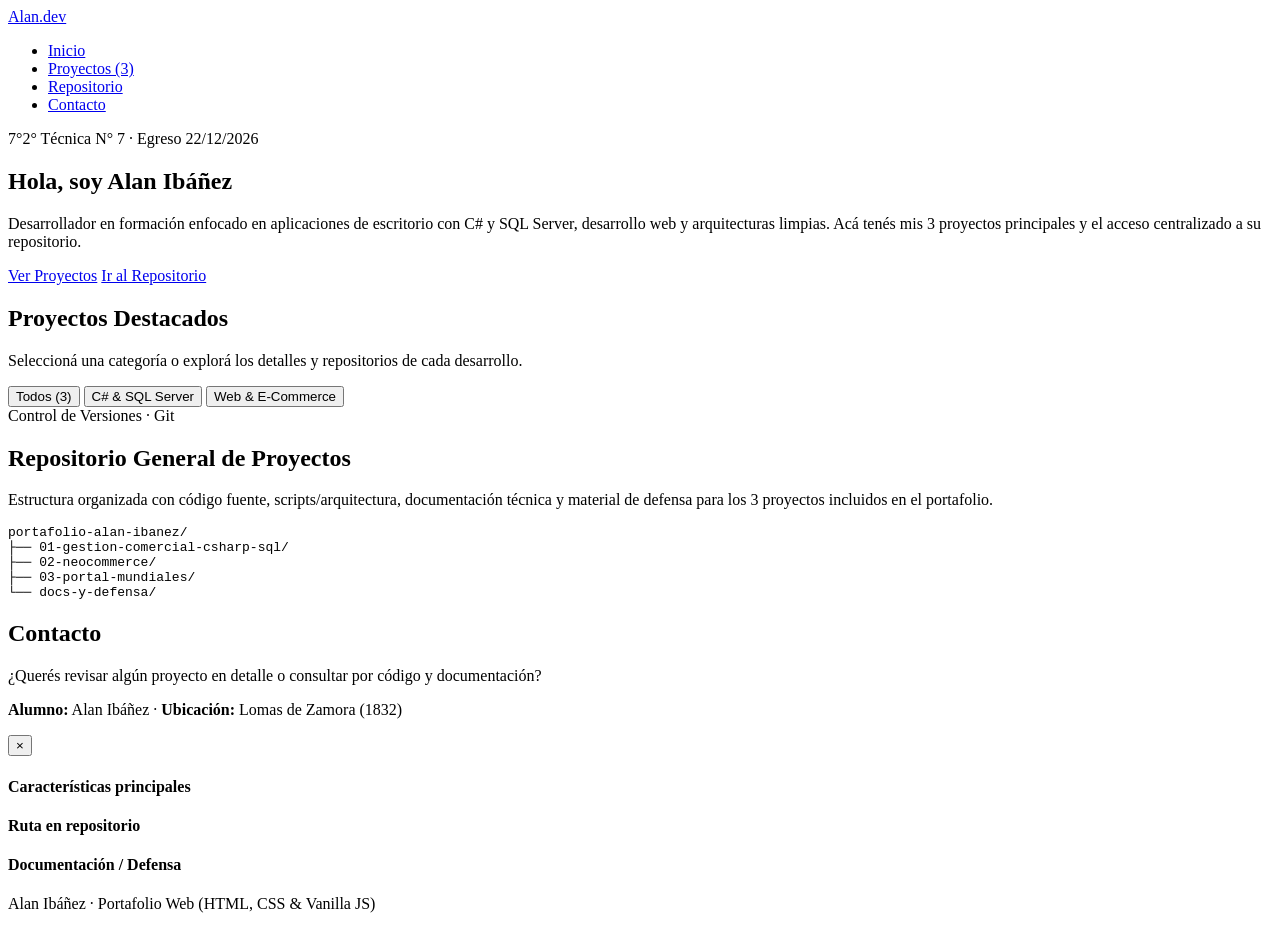
==== portafolio_alan.html @ 61662d73 "Subir index.html del portafolio" ====
<!DOCTYPE html>
<html lang="es">
<head>
  <meta charset="UTF-8" />
  <meta name="viewport" content="width=device-width, initial-scale=1.0" />
  <title>Alan Ibáñez | Portafolio & Repositorio de Proyectos</title>
  <link rel="stylesheet" href="styles.css" />
</head>
<body>
  <header class="navbar">
    <div class="container nav-content">
      <a href="#inicio" class="logo">Alan<span>.dev</span></a>
      <nav>
        <ul class="nav-links">
          <li><a href="#inicio">Inicio</a></li>
          <li><a href="#proyectos">Proyectos (3)</a></li>
          <li><a href="#repositorio">Repositorio</a></li>
          <li><a href="#contacto">Contacto</a></li>
        </ul>
      </nav>
    </div>
  </header>

  <main>
    <!-- Hero / Perfil -->
    <section id="inicio" class="hero container">
      <p class="badge">7°2° Técnica N° 7 · Egreso 22/12/2026</p>
      <h1>Hola, soy <span>Alan Ibáñez</span></h1>
      <p class="hero-desc">
        Desarrollador en formación enfocado en aplicaciones de escritorio con C# y SQL Server,
        desarrollo web y arquitecturas limpias. Acá tenés mis 3 proyectos principales y el
        acceso centralizado a su repositorio.
      </p>
      <div class="hero-actions">
        <a href="#proyectos" class="btn btn-primary">Ver Proyectos</a>
        <a href="#repositorio" class="btn btn-secondary">Ir al Repositorio</a>
      </div>
    </section>

    <!-- Sección de los 3 Proyectos -->
    <section id="proyectos" class="section container">
      <div class="section-header">
        <h2>Proyectos Destacados</h2>
        <p>Seleccioná una categoría o explorá los detalles y repositorios de cada desarrollo.</p>
      </div>

      <div class="filters" role="group" aria-label="Filtrar proyectos">
        <button class="filter-btn active" data-filter="todos">Todos (3)</button>
        <button class="filter-btn" data-filter="desktop">C# & SQL Server</button>
        <button class="filter-btn" data-filter="web">Web & E-Commerce</button>
      </div>

      <div id="projects-grid" class="projects-grid">
        <!-- Renderizado dinámico desde app.js -->
      </div>
    </section>

    <!-- Sección Repositorio Centralizado -->
    <section id="repositorio" class="section container">
      <div class="repo-box">
        <div>
          <span class="badge">Control de Versiones · Git</span>
          <h2>Repositorio General de Proyectos</h2>
          <p>
            Estructura organizada con código fuente, scripts/arquitectura, documentación técnica
            y material de defensa para los 3 proyectos incluidos en el portafolio.
          </p>
        </div>
        <div class="repo-tree">
          <pre><code>portafolio-alan-ibanez/
├── 01-gestion-comercial-csharp-sql/
├── 02-neocommerce/
├── 03-portal-mundiales/
└── docs-y-defensa/</code></pre>
        </div>
      </div>
    </section>

    <!-- Contacto -->
    <section id="contacto" class="section container">
      <div class="contact-card">
        <h2>Contacto</h2>
        <p>¿Querés revisar algún proyecto en detalle o consultar por código y documentación?</p>
        <p class="contact-meta"><strong>Alumno:</strong> Alan Ibáñez · <strong>Ubicación:</strong> Lomas de Zamora (1832)</p>
      </div>
    </section>
  </main>

  <!-- Modal de Detalle del Proyecto -->
  <div id="project-modal" class="modal hidden" aria-hidden="true">
    <div class="modal-backdrop" id="modal-backdrop"></div>
    <div class="modal-content" role="dialog" aria-modal="true" aria-labelledby="modal-title">
      <button class="modal-close" id="modal-close" aria-label="Cerrar modal">&times;</button>
      <span id="modal-category" class="badge"></span>
      <h3 id="modal-title"></h3>
      <p id="modal-description"></p>
      <div class="modal-block">
        <h4>Características principales</h4>
        <ul id="modal-features"></ul>
      </div>
      <div class="modal-block">
        <h4>Ruta en repositorio</h4>
        <code id="modal-repo-path"></code>
      </div>
      <div class="modal-block">
        <h4>Documentación / Defensa</h4>
        <p id="modal-docs"></p>
      </div>
    </div>
  </div>

  <footer class="footer">
    <div class="container footer-content">
      <p>Alan Ibáñez · Portafolio Web (HTML, CSS & Vanilla JS)</p>
    </div>
  </footer>

  <script src="app.js"></script>
</body>
</html>
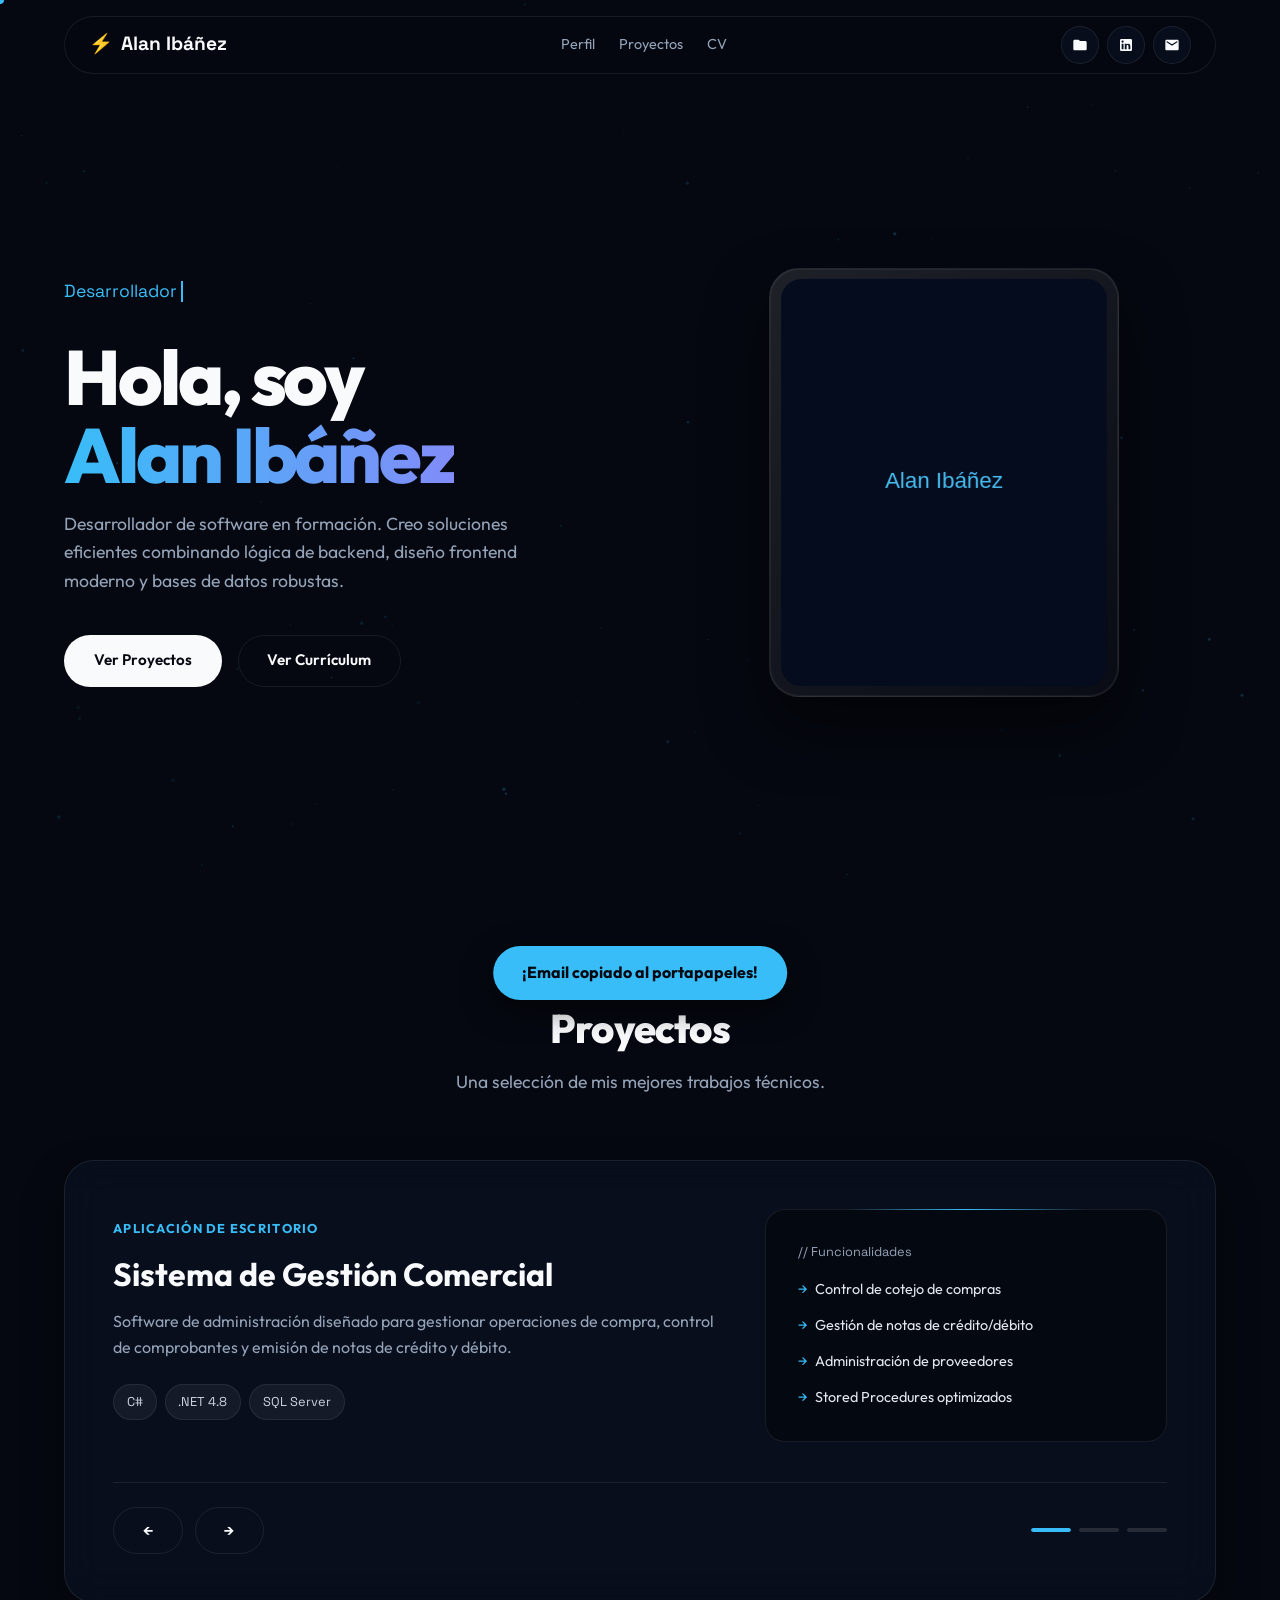
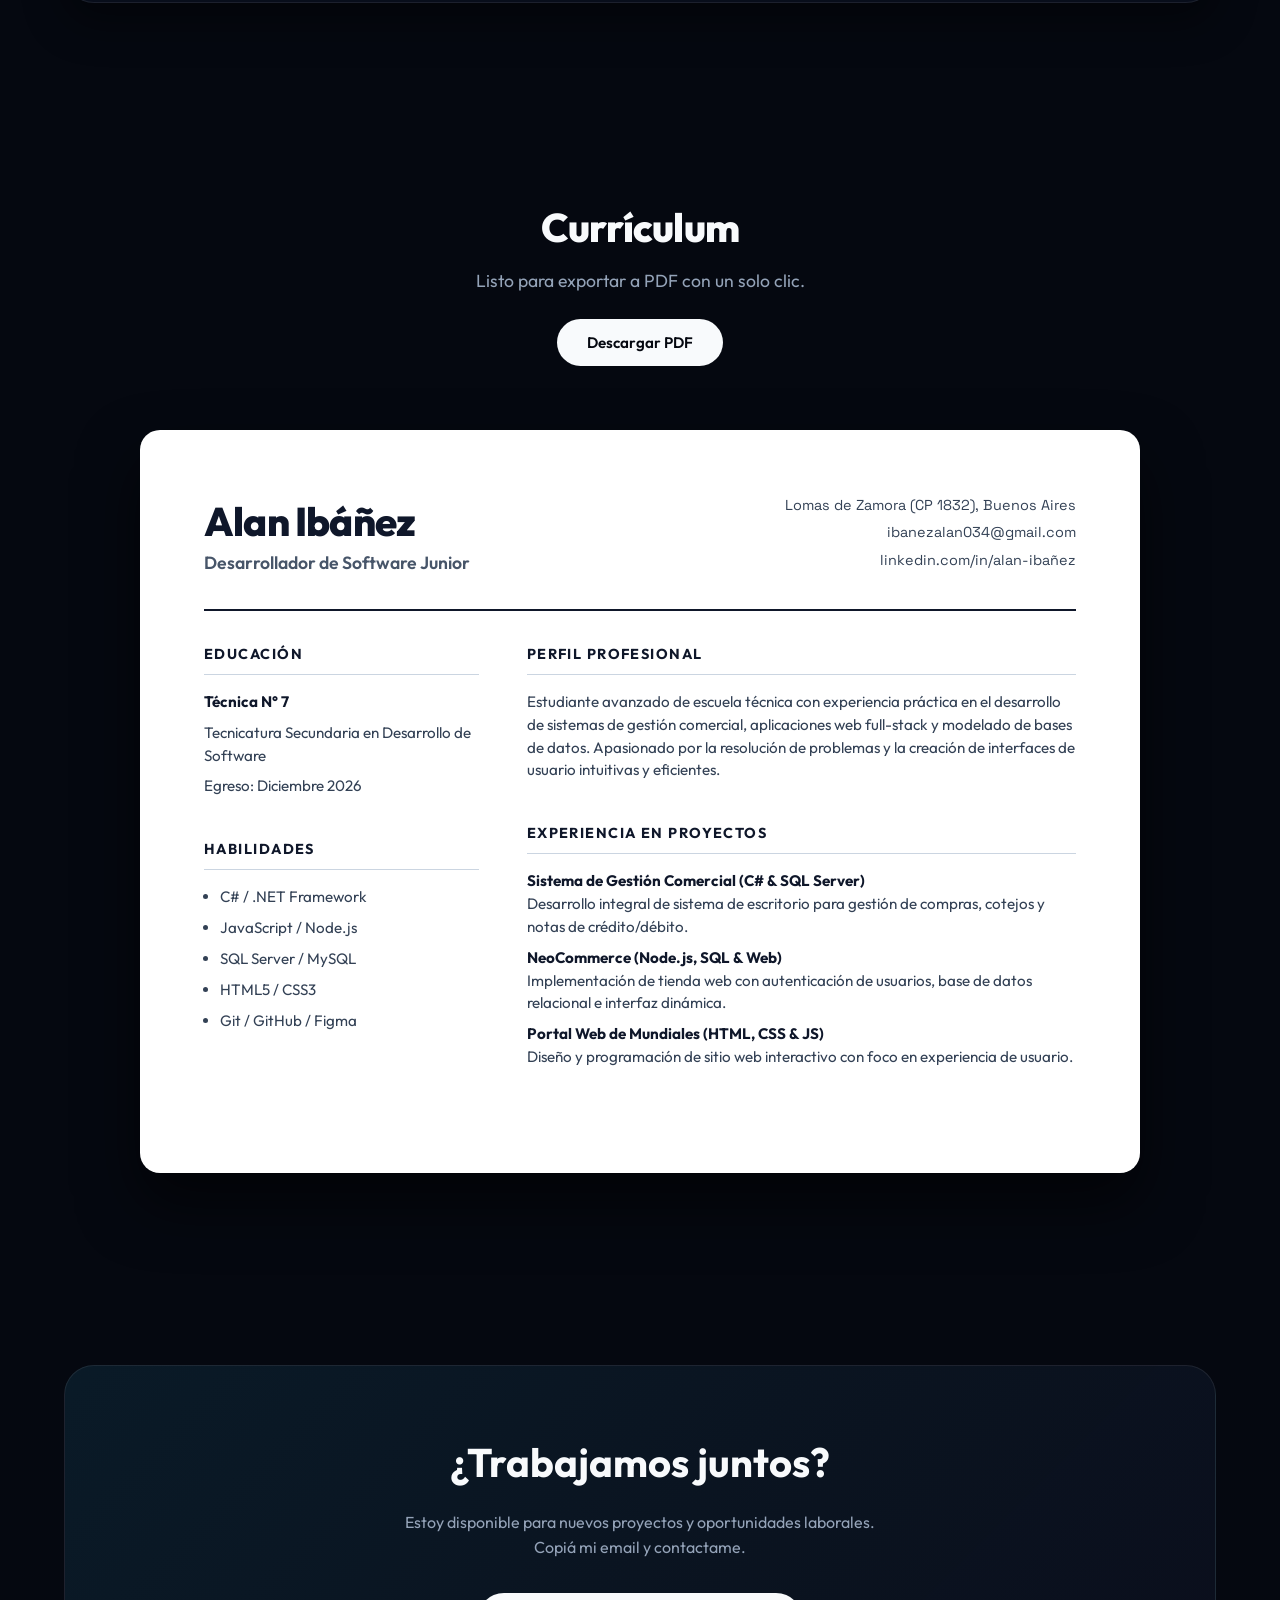
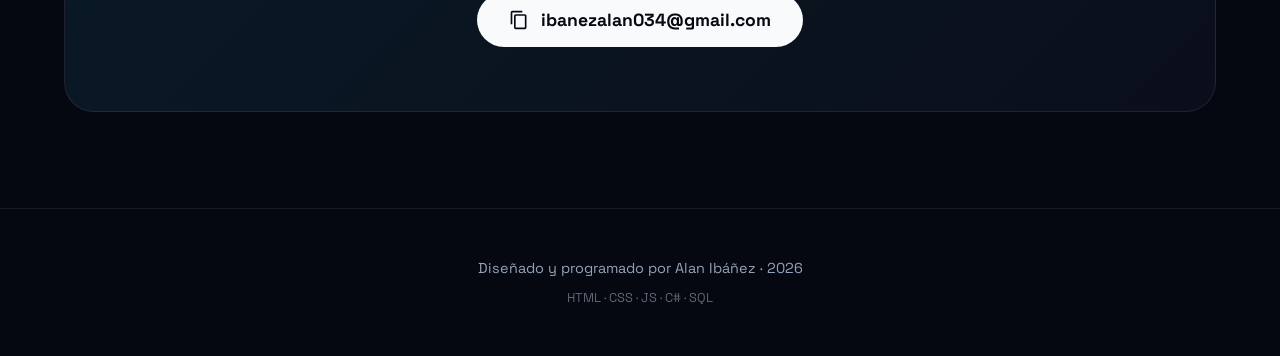
==== commit 7e46f315: "Update portafolio_alan.html" ====
--- a/portafolio_alan.html
+++ b/portafolio_alan.html
@@ -3,118 +3,1027 @@
 <head>
   <meta charset="UTF-8" />
   <meta name="viewport" content="width=device-width, initial-scale=1.0" />
-  <title>Alan Ibáñez | Portafolio & Repositorio de Proyectos</title>
-  <link rel="stylesheet" href="styles.css" />
+  <title>Alan Ibáñez | Desarrollador de Software</title>
+  <meta name="description" content="Portafolio profesional de Alan Ibáñez. Desarrollador Full-Stack en formación." />
+
+  <link rel="icon" href="data:image/svg+xml,<svg xmlns=%22http://www.w3.org/2000/svg%22 viewBox=%220 0 100 100%22><text y=%22.9em%22 font-size=%2290%22>⚡</text></svg>">
+
+  <link rel="preconnect" href="https://fonts.googleapis.com">
+  <link rel="preconnect" href="https://fonts.gstatic.com" crossorigin>
+  <link href="https://fonts.googleapis.com/css2?family=Outfit:wght@300;400;600;800&family=Space+Grotesk:wght@400;700&display=swap" rel="stylesheet">
+
+  <style>
+    :root {
+      --bg: #050810;
+      --surface: rgba(15, 23, 42, 0.45);
+      --surface-hover: rgba(30, 41, 59, 0.65);
+      --text: #f8fafc;
+      --muted: #94a3b8;
+      --primary: #38bdf8;
+      --primary-glow: rgba(56, 189, 248, 0.45);
+      --border: rgba(255, 255, 255, 0.08);
+      --font-main: 'Outfit', sans-serif;
+      --font-alt: 'Space Grotesk', monospace;
+    }
+
+    * { box-sizing: border-box; margin: 0; padding: 0; }
+    html { scroll-behavior: smooth; }
+
+    body {
+      background-color: var(--bg);
+      color: var(--text);
+      font-family: var(--font-main);
+      line-height: 1.6;
+      overflow-x: hidden;
+    }
+
+    /* Cursor personalizado solo en dispositivos con puntero fino */
+    .cursor, .cursor-follower { display: none; }
+
+    @media (hover: hover) and (pointer: fine) {
+      body { cursor: none; }
+      a, button, .btn, .indicator, .copy-btn, .icon-btn { cursor: none; }
+
+      .cursor {
+        display: block;
+        width: 8px;
+        height: 8px;
+        background: var(--primary);
+        border-radius: 50%;
+        position: fixed;
+        pointer-events: none;
+        z-index: 9999;
+        transform: translate(-50%, -50%);
+      }
+      .cursor-follower {
+        display: block;
+        width: 40px;
+        height: 40px;
+        border: 1px solid rgba(56, 189, 248, 0.35);
+        border-radius: 50%;
+        position: fixed;
+        pointer-events: none;
+        z-index: 9998;
+        transform: translate(-50%, -50%);
+        transition: width 0.2s ease, height 0.2s ease, background 0.25s ease, border-color 0.25s ease;
+      }
+      .cursor-follower.cursor-hover {
+        width: 58px;
+        height: 58px;
+        background: rgba(56, 189, 248, 0.12);
+        border-color: var(--primary);
+      }
+    }
+
+    /* Fondo de partículas */
+    #particles-canvas {
+      position: fixed;
+      inset: 0;
+      width: 100vw;
+      height: 100vh;
+      z-index: -1;
+      opacity: 0.4;
+      pointer-events: none;
+    }
+
+    /* Header flotante */
+    header {
+      position: fixed;
+      top: 1rem;
+      left: 50%;
+      transform: translateX(-50%);
+      width: 90%;
+      max-width: 1200px;
+      z-index: 100;
+      background: rgba(5, 8, 16, 0.65);
+      backdrop-filter: blur(20px);
+      -webkit-backdrop-filter: blur(20px);
+      border: 1px solid var(--border);
+      border-radius: 100px;
+      padding: 0.55rem 1.5rem;
+    }
+    .nav {
+      display: flex;
+      justify-content: space-between;
+      align-items: center;
+      flex-wrap: wrap;
+      gap: 1rem;
+    }
+    .brand {
+      font-family: var(--font-alt);
+      font-weight: 700;
+      font-size: 1.2rem;
+      color: var(--text);
+      text-decoration: none;
+      display: flex;
+      align-items: center;
+      gap: 0.5rem;
+    }
+    .nav-links { display: flex; gap: 1.5rem; }
+    .nav-links a {
+      color: var(--muted);
+      text-decoration: none;
+      font-size: 0.9rem;
+      transition: color 0.3s;
+      position: relative;
+    }
+    .nav-links a:hover, .nav-links a:focus-visible { color: var(--text); outline: none; }
+    .nav-links a::after {
+      content: '';
+      position: absolute;
+      bottom: -4px;
+      left: 0;
+      width: 0;
+      height: 2px;
+      background: var(--primary);
+      transition: width 0.3s;
+    }
+    .nav-links a:hover::after, .nav-links a:focus-visible::after { width: 100%; }
+
+    .icon-btn {
+      width: 38px;
+      height: 38px;
+      border-radius: 50%;
+      background: var(--surface);
+      border: 1px solid var(--border);
+      display: inline-flex;
+      align-items: center;
+      justify-content: center;
+      color: var(--text);
+      text-decoration: none;
+      transition: all 0.25s ease;
+    }
+    .icon-btn:hover, .icon-btn:focus-visible {
+      background: var(--primary);
+      color: var(--bg);
+      transform: scale(1.08);
+      outline: none;
+    }
+
+    /* Hero */
+    .hero {
+      min-height: 100vh;
+      display: grid;
+      grid-template-columns: 1fr 1fr;
+      align-items: center;
+      max-width: 1200px;
+      margin: 0 auto;
+      padding: 8rem 1.5rem 4rem;
+      gap: 4rem;
+    }
+    .hero h1 {
+      font-size: clamp(3rem, 6vw, 5rem);
+      font-weight: 800;
+      line-height: 1.02;
+      letter-spacing: -0.04em;
+      margin-bottom: 1rem;
+    }
+    .hero h1 span {
+      background: linear-gradient(to right, #38bdf8, #818cf8);
+      -webkit-background-clip: text;
+      -webkit-text-fill-color: transparent;
+    }
+    .typing-container {
+      font-family: var(--font-alt);
+      font-size: 1.1rem;
+      color: var(--primary);
+      margin-bottom: 2rem;
+      min-height: 1.5em;
+      display: flex;
+      align-items: center;
+      gap: 0.25rem;
+    }
+    .cursor-blink {
+      display: inline-block;
+      width: 2px;
+      height: 1.2em;
+      background-color: var(--primary);
+      animation: blink 1s step-end infinite;
+    }
+    @keyframes blink { 50% { opacity: 0; } }
+    .hero p { color: var(--muted); font-size: 1.1rem; max-width: 500px; margin-bottom: 2.5rem; }
+    .actions { display: flex; gap: 1rem; flex-wrap: wrap; }
+
+    .btn {
+      padding: 0.8rem 1.8rem;
+      border-radius: 100px;
+      font-weight: 600;
+      font-size: 0.95rem;
+      text-decoration: none;
+      display: inline-flex;
+      align-items: center;
+      gap: 0.5rem;
+      transition: all 0.25s cubic-bezier(0.4, 0, 0.2, 1);
+      border: 1px solid transparent;
+      font-family: var(--font-main);
+    }
+    .btn-primary { background: var(--text); color: var(--bg); }
+    .btn-primary:hover, .btn-primary:focus-visible {
+      background: var(--primary);
+      box-shadow: 0 0 20px var(--primary-glow);
+      transform: translateY(-2px);
+      outline: none;
+    }
+    .btn-outline { background: transparent; border-color: var(--border); color: var(--text); }
+    .btn-outline:hover, .btn-outline:focus-visible {
+      border-color: var(--primary);
+      color: var(--primary);
+      transform: translateY(-2px);
+      outline: none;
+    }
+
+    /* Foto 3D tilt */
+    .photo-wrapper { perspective: 1000px; display: flex; justify-content: center; }
+    .profile-card {
+      width: 100%;
+      max-width: 350px;
+      background: linear-gradient(135deg, rgba(255,255,255,0.1), rgba(255,255,255,0.02));
+      padding: 1rem;
+      border-radius: 30px;
+      border: 1px solid var(--border);
+      box-shadow: 0 30px 60px rgba(0,0,0,0.5), inset 0 0 0 1px rgba(255,255,255,0.05);
+      transition: transform 0.2s ease-out;
+      transform-style: preserve-3d;
+    }
+    .profile-card img {
+      width: 100%;
+      aspect-ratio: 4 / 5;
+      object-fit: cover;
+      border-radius: 20px;
+      display: block;
+      filter: grayscale(20%) contrast(110%);
+      transition: filter 0.3s;
+      transform: translateZ(30px);
+    }
+    .profile-card:hover img { filter: grayscale(0%) contrast(110%); }
+
+    /* Secciones */
+    section { max-width: 1200px; margin: 0 auto; padding: 6rem 1.5rem; }
+    .section-header { margin-bottom: 4rem; text-align: center; }
+    .section-header h2 { font-size: 2.5rem; font-weight: 800; letter-spacing: -0.02em; margin-bottom: 0.5rem; }
+    .section-header p { color: var(--muted); font-size: 1.1rem; }
+
+    .reveal { opacity: 0; transform: translateY(32px); transition: opacity 0.7s ease, transform 0.7s ease; }
+    .reveal.active { opacity: 1; transform: translateY(0); }
+
+    /* Carrusel */
+    .carousel {
+      background: var(--surface);
+      border: 1px solid var(--border);
+      border-radius: 30px;
+      padding: 3rem;
+      backdrop-filter: blur(20px);
+      position: relative;
+      overflow: hidden;
+      box-shadow: 0 20px 40px rgba(0,0,0,0.4);
+      user-select: none;
+    }
+    .slides-viewport { overflow: hidden; touch-action: pan-y; }
+    .slides-track {
+      display: flex;
+      transition: transform 0.55s cubic-bezier(0.22, 1, 0.36, 1);
+      will-change: transform;
+    }
+    .slide {
+      min-width: 100%;
+      display: grid;
+      grid-template-columns: 1.2fr 0.8fr;
+      gap: 3rem;
+      align-items: center;
+    }
+    .slide-category {
+      color: var(--primary);
+      font-size: 0.8rem;
+      font-weight: 700;
+      text-transform: uppercase;
+      letter-spacing: 0.1em;
+      margin-bottom: 1rem;
+      display: inline-block;
+    }
+    .slide h3 { font-size: 2rem; margin-bottom: 1rem; line-height: 1.2; }
+    .slide p { color: var(--muted); margin-bottom: 1.5rem; font-size: 1rem; }
+    .tags { display: flex; flex-wrap: wrap; gap: 0.5rem; margin-bottom: 1rem; }
+    .tag {
+      background: rgba(255,255,255,0.05);
+      border: 1px solid var(--border);
+      padding: 0.4rem 0.8rem;
+      border-radius: 100px;
+      font-size: 0.8rem;
+      font-family: var(--font-alt);
+      color: #cbd5e1;
+    }
+    .slide-preview {
+      background: rgba(0,0,0,0.4);
+      border: 1px solid var(--border);
+      border-radius: 20px;
+      padding: 2rem;
+      position: relative;
+    }
+    .slide-preview::before {
+      content: '';
+      position: absolute;
+      top: -1px;
+      left: 20%;
+      right: 20%;
+      height: 1px;
+      background: linear-gradient(90deg, transparent, var(--primary), transparent);
+    }
+    .preview-badge { font-size: 0.8rem; color: var(--muted); margin-bottom: 1rem; font-family: var(--font-alt); }
+    .preview-highlights { list-style: none; display: grid; gap: 0.8rem; font-size: 0.9rem; color: #e2e8f0; }
+    .preview-highlights li { display: flex; gap: 0.5rem; align-items: flex-start; }
+    .preview-highlights li::before { content: "→"; color: var(--primary); }
+
+    .carousel-footer {
+      margin-top: 2.5rem;
+      padding-top: 1.5rem;
+      border-top: 1px solid var(--border);
+      display: flex;
+      justify-content: space-between;
+      align-items: center;
+      flex-wrap: wrap;
+      gap: 1rem;
+    }
+    .carousel-nav { display: flex; gap: 0.75rem; }
+    .indicators { display: flex; gap: 0.5rem; }
+    .indicator {
+      width: 40px;
+      height: 4px;
+      background: rgba(255,255,255,0.12);
+      border: none;
+      border-radius: 100px;
+      transition: all 0.3s;
+      position: relative;
+      overflow: hidden;
+    }
+    .indicator.active { background: rgba(56, 189, 248, 0.25); }
+    .indicator.active::after {
+      content: '';
+      position: absolute;
+      inset: 0 auto 0 0;
+      width: 0%;
+      background: var(--primary);
+      border-radius: 100px;
+      animation: progress 7s linear forwards;
+    }
+    .carousel.paused .indicator.active::after { animation-play-state: paused; }
+    @keyframes progress { from { width: 0%; } to { width: 100%; } }
+
+    /* CV */
+    .cv-paper {
+      background: #fff;
+      color: #0f172a;
+      border-radius: 20px;
+      padding: 4rem;
+      box-shadow: 0 30px 60px rgba(0,0,0,0.6);
+      max-width: 1000px;
+      margin: 0 auto;
+    }
+    .cv-header {
+      display: flex;
+      justify-content: space-between;
+      align-items: flex-end;
+      border-bottom: 2px solid #0f172a;
+      padding-bottom: 2rem;
+      margin-bottom: 2rem;
+      flex-wrap: wrap;
+      gap: 2rem;
+    }
+    .cv-title h3 { font-size: 2.5rem; font-weight: 800; letter-spacing: -0.02em; line-height: 1; margin-bottom: 0.5rem; }
+    .cv-title p { font-size: 1.1rem; font-weight: 600; color: #475569; }
+    .cv-contact { text-align: right; font-size: 0.9rem; color: #334155; font-family: var(--font-alt); }
+    .cv-contact p { margin-bottom: 0.3rem; }
+    .cv-grid { display: grid; grid-template-columns: 1fr 2fr; gap: 3rem; }
+    .cv-section { margin-bottom: 2.5rem; }
+    .cv-section h4 {
+      font-size: 0.9rem;
+      text-transform: uppercase;
+      letter-spacing: 0.1em;
+      color: #0f172a;
+      border-bottom: 1px solid #cbd5e1;
+      padding-bottom: 0.5rem;
+      margin-bottom: 1rem;
+    }
+    .cv-section p, .cv-section li { font-size: 0.95rem; color: #334155; margin-bottom: 0.5rem; line-height: 1.5; }
+    .cv-section ul { padding-left: 1rem; }
+    .cv-section strong { color: #0f172a; }
+
+    /* Contacto */
+    .contact-box {
+      background: linear-gradient(135deg, rgba(56,189,248,0.1), rgba(129,140,248,0.05));
+      border: 1px solid var(--border);
+      border-radius: 30px;
+      padding: 4rem;
+      text-align: center;
+    }
+    .contact-box h2 { font-size: 2.5rem; margin-bottom: 1rem; }
+    .contact-box p { color: var(--muted); max-width: 500px; margin: 0 auto 2rem; }
+    .copy-btn {
+      background: var(--text);
+      color: var(--bg);
+      border: none;
+      padding: 1rem 2rem;
+      border-radius: 100px;
+      font-size: 1.1rem;
+      font-weight: 700;
+      font-family: var(--font-alt);
+      display: inline-flex;
+      align-items: center;
+      gap: 0.8rem;
+      transition: all 0.25s ease;
+    }
+    .copy-btn:hover, .copy-btn:focus-visible {
+      background: var(--primary);
+      box-shadow: 0 0 30px var(--primary-glow);
+      transform: scale(1.04);
+      outline: none;
+    }
+
+    .toast {
+      position: fixed;
+      bottom: -100px;
+      left: 50%;
+      transform: translateX(-50%);
+      background: var(--primary);
+      color: var(--bg);
+      padding: 0.9rem 1.8rem;
+      border-radius: 100px;
+      font-weight: 700;
+      transition: bottom 0.35s cubic-bezier(0.68, -0.55, 0.265, 1.55);
+      z-index: 2000;
+      box-shadow: 0 10px 30px rgba(0,0,0,0.5);
+    }
+    .toast.show { bottom: 2rem; }
+
+    footer {
+      text-align: center;
+      padding: 3rem;
+      border-top: 1px solid var(--border);
+      color: var(--muted);
+      font-family: var(--font-alt);
+      font-size: 0.9rem;
+    }
+
+    @media (max-width: 900px) {
+      .hero { grid-template-columns: 1fr; text-align: center; padding-top: 6.5rem; gap: 3rem; }
+      .hero p { margin: 0 auto 2.5rem; }
+      .actions { justify-content: center; }
+      .slide { grid-template-columns: 1fr; gap: 2rem; }
+      .carousel { padding: 2rem 1.5rem; }
+      .cv-paper { padding: 2rem 1.5rem; }
+      .cv-grid { grid-template-columns: 1fr; gap: 1.5rem; }
+      .cv-header { text-align: center; justify-content: center; }
+      .cv-contact { text-align: center; }
+      .contact-box { padding: 2.5rem 1.5rem; }
+      header { top: 0; width: 100%; border-radius: 0; border-left: none; border-right: none; border-top: none; }
+    }
+
+    @media (prefers-reduced-motion: reduce) {
+      html { scroll-behavior: auto; }
+      .reveal { opacity: 1; transform: none; transition: none; }
+      .indicator.active::after { animation: none; width: 100%; }
+      .cursor-blink { animation: none; }
+    }
+
+    @media print {
+      body { background: #fff; color: #000; }
+      #particles-canvas, header, .hero, #proyectos, #contacto, footer, .no-print, .cursor, .cursor-follower, .toast { display: none !important; }
+      section { padding: 0; margin: 0; max-width: 100%; }
+      .reveal { opacity: 1 !important; transform: none !important; }
+      .cv-paper { box-shadow: none; padding: 0; border-radius: 0; }
+      .cv-header { border-bottom: 2px solid #000; }
+      .cv-section h4 { border-bottom: 1px solid #000; }
+    }
+  </style>
 </head>
 <body>
-  <header class="navbar">
-    <div class="container nav-content">
-      <a href="#inicio" class="logo">Alan<span>.dev</span></a>
-      <nav>
-        <ul class="nav-links">
-          <li><a href="#inicio">Inicio</a></li>
-          <li><a href="#proyectos">Proyectos (3)</a></li>
-          <li><a href="#repositorio">Repositorio</a></li>
-          <li><a href="#contacto">Contacto</a></li>
-        </ul>
+
+  <div class="cursor" aria-hidden="true"></div>
+  <div class="cursor-follower" aria-hidden="true"></div>
+  <canvas id="particles-canvas" aria-hidden="true"></canvas>
+
+  <header>
+    <div class="nav">
+      <a href="#inicio" class="brand"><span>⚡</span> Alan Ibáñez</a>
+      <nav class="nav-links" aria-label="Navegación principal">
+        <a href="#inicio">Perfil</a>
+        <a href="#proyectos">Proyectos</a>
+        <a href="#cv">CV</a>
       </nav>
+      <div style="display:flex; gap:0.5rem;">
+        <a href="#proyectos" class="icon-btn" title="Ver mis proyectos" aria-label="Proyectos">
+          <svg width="16" height="16" viewBox="0 0 24 24" fill="currentColor"><path d="M10 4H4C2.9 4 2 4.9 2 6V18C2 19.1 2.9 20 4 20H20C21.1 20 22 19.1 22 18V8C22 6.9 21.1 6 20 6H12L10 4Z"/></svg>
+        </a>
+        <a href="https://www.linkedin.com/in/alan-ibañez-409024385" target="_blank" rel="noopener noreferrer" class="icon-btn" title="Mi LinkedIn" aria-label="LinkedIn">
+          <svg width="16" height="16" viewBox="0 0 24 24" fill="currentColor"><path d="M19 3A2 2 0 0 1 21 5V19A2 2 0 0 1 19 21H5A2 2 0 0 1 3 19V5A2 2 0 0 1 5 3H19M18.5 18.5V13.2A3.26 3.26 0 0 0 15.24 9.94C14.39 9.94 13.4 10.46 12.92 11.24V10.13H10.13V18.5H12.92V13.57C12.92 12.8 13.54 12.17 14.31 12.17A1.4 1.4 0 0 1 15.71 13.57V18.5H18.5M6.88 8.56A1.68 1.68 0 0 0 8.56 6.88C8.56 5.95 7.81 5.19 6.88 5.19A1.69 1.69 0 0 0 5.19 6.88C5.19 7.81 5.95 8.56 6.88 8.56M8.27 18.5V10.13H5.5V18.5H8.27Z"/></svg>
+        </a>
+        <a href="mailto:ibanezalan034@gmail.com" class="icon-btn" title="Enviarme un correo" aria-label="Email">
+          <svg width="16" height="16" viewBox="0 0 24 24" fill="currentColor"><path d="M20 4H4C2.9 4 2 4.9 2 6V18C2 19.1 2.9 20 4 20H20C21.1 20 22 19.1 22 18V6C22 4.9 21.1 4 20 4M20 8L12 13L4 8V6L12 11L20 6V8Z"/></svg>
+        </a>
+      </div>
     </div>
   </header>
 
   <main>
-    <!-- Hero / Perfil -->
-    <section id="inicio" class="hero container">
-      <p class="badge">7°2° Técnica N° 7 · Egreso 22/12/2026</p>
-      <h1>Hola, soy <span>Alan Ibáñez</span></h1>
-      <p class="hero-desc">
-        Desarrollador en formación enfocado en aplicaciones de escritorio con C# y SQL Server,
-        desarrollo web y arquitecturas limpias. Acá tenés mis 3 proyectos principales y el
-        acceso centralizado a su repositorio.
-      </p>
-      <div class="hero-actions">
-        <a href="#proyectos" class="btn btn-primary">Ver Proyectos</a>
-        <a href="#repositorio" class="btn btn-secondary">Ir al Repositorio</a>
+    <section id="inicio" class="hero">
+      <div class="reveal">
+        <div class="typing-container">
+          <span id="typing-text"></span><span class="cursor-blink"></span>
+        </div>
+        <h1>Hola, soy <br><span>Alan Ibáñez</span></h1>
+        <p>Desarrollador de software en formación. Creo soluciones eficientes combinando lógica de backend, diseño frontend moderno y bases de datos robustas.</p>
+        <div class="actions">
+          <a href="#proyectos" class="btn btn-primary">Ver Proyectos</a>
+          <a href="#cv" class="btn btn-outline">Ver Currículum</a>
+        </div>
       </div>
-    </section>
-
-    <!-- Sección de los 3 Proyectos -->
-    <section id="proyectos" class="section container">
-      <div class="section-header">
-        <h2>Proyectos Destacados</h2>
-        <p>Seleccioná una categoría o explorá los detalles y repositorios de cada desarrollo.</p>
-      </div>
-
-      <div class="filters" role="group" aria-label="Filtrar proyectos">
-        <button class="filter-btn active" data-filter="todos">Todos (3)</button>
-        <button class="filter-btn" data-filter="desktop">C# & SQL Server</button>
-        <button class="filter-btn" data-filter="web">Web & E-Commerce</button>
-      </div>
-
-      <div id="projects-grid" class="projects-grid">
-        <!-- Renderizado dinámico desde app.js -->
-      </div>
-    </section>
-
-    <!-- Sección Repositorio Centralizado -->
-    <section id="repositorio" class="section container">
-      <div class="repo-box">
-        <div>
-          <span class="badge">Control de Versiones · Git</span>
-          <h2>Repositorio General de Proyectos</h2>
-          <p>
-            Estructura organizada con código fuente, scripts/arquitectura, documentación técnica
-            y material de defensa para los 3 proyectos incluidos en el portafolio.
-          </p>
-        </div>
-        <div class="repo-tree">
-          <pre><code>portafolio-alan-ibanez/
-├── 01-gestion-comercial-csharp-sql/
-├── 02-neocommerce/
-├── 03-portal-mundiales/
-└── docs-y-defensa/</code></pre>
+      <div class="photo-wrapper reveal">
+        <div class="profile-card" id="tilt-card">
+          <img
+            src="foto-cv.jpg"
+            alt="Alan Ibáñez"
+            onerror="this.onerror=null; this.src='data:image/svg+xml;utf8,<svg xmlns=%22http://www.w3.org/2000/svg%22 width=%22350%22 height=%22438%22 viewBox=%220 0 350 438%22><rect width=%22350%22 height=%22438%22 fill=%22%230f172a%22/><text x=%2250%25%22 y=%2250%25%22 dominant-baseline=%22middle%22 text-anchor=%22middle%22 fill=%22%2338bdf8%22 font-family=%22sans-serif%22 font-size=%2224%22>Alan Ibáñez</text></svg>';"
+          />
         </div>
       </div>
     </section>
 
-    <!-- Contacto -->
-    <section id="contacto" class="section container">
-      <div class="contact-card">
-        <h2>Contacto</h2>
-        <p>¿Querés revisar algún proyecto en detalle o consultar por código y documentación?</p>
-        <p class="contact-meta"><strong>Alumno:</strong> Alan Ibáñez · <strong>Ubicación:</strong> Lomas de Zamora (1832)</p>
+    <section id="proyectos" class="reveal">
+      <div class="section-header">
+        <h2>Proyectos</h2>
+        <p>Una selección de mis mejores trabajos técnicos.</p>
+      </div>
+
+      <div class="carousel" id="mainCarousel" aria-roledescription="carrusel">
+        <div class="slides-viewport">
+          <div class="slides-track" id="slidesTrack">
+            <article class="slide">
+              <div>
+                <span class="slide-category">Aplicación de Escritorio</span>
+                <h3>Sistema de Gestión Comercial</h3>
+                <p>Software de administración diseñado para gestionar operaciones de compra, control de comprobantes y emisión de notas de crédito y débito.</p>
+                <div class="tags">
+                  <span class="tag">C#</span>
+                  <span class="tag">.NET 4.8</span>
+                  <span class="tag">SQL Server</span>
+                </div>
+              </div>
+              <div class="slide-preview">
+                <div class="preview-badge">// Funcionalidades</div>
+                <ul class="preview-highlights">
+                  <li>Control de cotejo de compras</li>
+                  <li>Gestión de notas de crédito/débito</li>
+                  <li>Administración de proveedores</li>
+                  <li>Stored Procedures optimizados</li>
+                </ul>
+              </div>
+            </article>
+
+            <article class="slide">
+              <div>
+                <span class="slide-category">Full-Stack Web</span>
+                <h3>NeoCommerce</h3>
+                <p>Plataforma de e-commerce con autenticación de usuarios, conexión a base de datos relacional e interfaz web dinámica y responsiva.</p>
+                <div class="tags">
+                  <span class="tag">Node.js</span>
+                  <span class="tag">JavaScript</span>
+                  <span class="tag">SQL</span>
+                  <span class="tag">CSS3</span>
+                </div>
+              </div>
+              <div class="slide-preview">
+                <div class="preview-badge">// Funcionalidades</div>
+                <ul class="preview-highlights">
+                  <li>Autenticación y sesiones</li>
+                  <li>Catálogo interactivo</li>
+                  <li>API conectada a DB</li>
+                  <li>Diseño UX/UI moderno</li>
+                </ul>
+              </div>
+            </article>
+
+            <article class="slide">
+              <div>
+                <span class="slide-category">Sitio Web Interactivo</span>
+                <h3>Portal de Mundiales</h3>
+                <p>Aplicación web informativa dedicada a la historia de los campeonatos mundiales de fútbol, con navegación dinámica y diseño adaptable.</p>
+                <div class="tags">
+                  <span class="tag">HTML5</span>
+                  <span class="tag">CSS3</span>
+                  <span class="tag">JavaScript</span>
+                </div>
+              </div>
+              <div class="slide-preview">
+                <div class="preview-badge">// Funcionalidades</div>
+                <ul class="preview-highlights">
+                  <li>Interfaz visual adaptable</li>
+                  <li>Interactividad DOM</li>
+                  <li>Organización de datos históricos</li>
+                </ul>
+              </div>
+            </article>
+          </div>
+        </div>
+
+        <div class="carousel-footer">
+          <div class="carousel-nav">
+            <button type="button" id="prevSlide" class="btn btn-outline" aria-label="Proyecto anterior">←</button>
+            <button type="button" id="nextSlide" class="btn btn-outline" aria-label="Siguiente proyecto">→</button>
+          </div>
+          <div class="indicators" id="carouselIndicators" role="tablist" aria-label="Seleccionar proyecto"></div>
+        </div>
+      </div>
+    </section>
+
+    <section id="cv">
+      <div class="section-header reveal no-print">
+        <h2>Currículum</h2>
+        <p>Listo para exportar a PDF con un solo clic.</p>
+        <button type="button" onclick="window.print()" class="btn btn-primary" style="margin-top:1.5rem;">Descargar PDF</button>
+      </div>
+
+      <div class="cv-paper reveal">
+        <div class="cv-header">
+          <div class="cv-title">
+            <h3>Alan Ibáñez</h3>
+            <p>Desarrollador de Software Junior</p>
+          </div>
+          <div class="cv-contact">
+            <p>Lomas de Zamora (CP 1832), Buenos Aires</p>
+            <p>ibanezalan034@gmail.com</p>
+            <p>linkedin.com/in/alan-ibañez</p>
+          </div>
+        </div>
+
+        <div class="cv-grid">
+          <div>
+            <div class="cv-section">
+              <h4>Educación</h4>
+              <p><strong>Técnica N° 7</strong></p>
+              <p>Tecnicatura Secundaria en Desarrollo de Software</p>
+              <p>Egreso: Diciembre 2026</p>
+            </div>
+            <div class="cv-section">
+              <h4>Habilidades</h4>
+              <ul>
+                <li>C# / .NET Framework</li>
+                <li>JavaScript / Node.js</li>
+                <li>SQL Server / MySQL</li>
+                <li>HTML5 / CSS3</li>
+                <li>Git / GitHub / Figma</li>
+              </ul>
+            </div>
+          </div>
+          <div>
+            <div class="cv-section">
+              <h4>Perfil Profesional</h4>
+              <p>Estudiante avanzado de escuela técnica con experiencia práctica en el desarrollo de sistemas de gestión comercial, aplicaciones web full-stack y modelado de bases de datos. Apasionado por la resolución de problemas y la creación de interfaces de usuario intuitivas y eficientes.</p>
+            </div>
+            <div class="cv-section">
+              <h4>Experiencia en Proyectos</h4>
+              <p><strong>Sistema de Gestión Comercial (C# &amp; SQL Server)</strong><br>Desarrollo integral de sistema de escritorio para gestión de compras, cotejos y notas de crédito/débito.</p>
+              <p><strong>NeoCommerce (Node.js, SQL &amp; Web)</strong><br>Implementación de tienda web con autenticación de usuarios, base de datos relacional e interfaz dinámica.</p>
+              <p><strong>Portal Web de Mundiales (HTML, CSS &amp; JS)</strong><br>Diseño y programación de sitio web interactivo con foco en experiencia de usuario.</p>
+            </div>
+          </div>
+        </div>
+      </div>
+    </section>
+
+    <section id="contacto" class="reveal no-print">
+      <div class="contact-box">
+        <h2>¿Trabajamos juntos?</h2>
+        <p>Estoy disponible para nuevos proyectos y oportunidades laborales. Copiá mi email y contactame.</p>
+        <button type="button" class="copy-btn" id="copyEmailBtn">
+          <svg width="20" height="20" viewBox="0 0 24 24" fill="currentColor"><path d="M19,21H8V7H19M19,5H8A2,2 0 0,0 6,7V21A2,2 0 0,0 8,23H19A2,2 0 0,0 21,21V7A2,2 0 0,0 19,5M16,1H4A2,2 0 0,0 2,3V17H4V3H16V1Z"/></svg>
+          ibanezalan034@gmail.com
+        </button>
       </div>
     </section>
   </main>
 
-  <!-- Modal de Detalle del Proyecto -->
-  <div id="project-modal" class="modal hidden" aria-hidden="true">
-    <div class="modal-backdrop" id="modal-backdrop"></div>
-    <div class="modal-content" role="dialog" aria-modal="true" aria-labelledby="modal-title">
-      <button class="modal-close" id="modal-close" aria-label="Cerrar modal">&times;</button>
-      <span id="modal-category" class="badge"></span>
-      <h3 id="modal-title"></h3>
-      <p id="modal-description"></p>
-      <div class="modal-block">
-        <h4>Características principales</h4>
-        <ul id="modal-features"></ul>
-      </div>
-      <div class="modal-block">
-        <h4>Ruta en repositorio</h4>
-        <code id="modal-repo-path"></code>
-      </div>
-      <div class="modal-block">
-        <h4>Documentación / Defensa</h4>
-        <p id="modal-docs"></p>
-      </div>
-    </div>
-  </div>
-
-  <footer class="footer">
-    <div class="container footer-content">
-      <p>Alan Ibáñez · Portafolio Web (HTML, CSS & Vanilla JS)</p>
-    </div>
+  <footer>
+    <p>Diseñado y programado por Alan Ibáñez · 2026</p>
+    <p style="margin-top:0.5rem; font-size:0.8rem; opacity:0.6;">HTML · CSS · JS · C# · SQL</p>
   </footer>
 
-  <script src="app.js"></script>
+  <div class="toast" id="toast" role="status" aria-live="polite">¡Email copiado al portapapeles!</div>
+
+  <script>
+    const prefersReducedMotion = window.matchMedia('(prefers-reduced-motion: reduce)').matches;
+
+    // Cursor personalizado
+    const cursor = document.querySelector('.cursor');
+    const follower = document.querySelector('.cursor-follower');
+    if (cursor && follower && window.matchMedia('(hover: hover) and (pointer: fine)').matches) {
+      let mouseX = -100, mouseY = -100;
+      let followerX = -100, followerY = -100;
+
+      document.addEventListener('mousemove', (e) => {
+        mouseX = e.clientX;
+        mouseY = e.clientY;
+        cursor.style.left = mouseX + 'px';
+        cursor.style.top = mouseY + 'px';
+      });
+
+      function animateFollower() {
+        followerX += (mouseX - followerX) * 0.16;
+        followerY += (mouseY - followerY) * 0.16;
+        follower.style.left = followerX + 'px';
+        follower.style.top = followerY + 'px';
+        requestAnimationFrame(animateFollower);
+      }
+      requestAnimationFrame(animateFollower);
+
+      document.querySelectorAll('a, button, .btn, .indicator, .copy-btn, .icon-btn').forEach(el => {
+        el.addEventListener('mouseenter', () => follower.classList.add('cursor-hover'));
+        el.addEventListener('mouseleave', () => follower.classList.remove('cursor-hover'));
+      });
+    }
+
+    // Typing effect
+    const typingText = document.getElementById('typing-text');
+    const phrases = ["Desarrollador Full-Stack", "Técnico en Software", "Apasionado por el Código"];
+    let phraseIndex = 0;
+    let charIndex = 0;
+    let isDeleting = false;
+
+    if (prefersReducedMotion) {
+      typingText.textContent = phrases[0];
+    } else {
+      function type() {
+        const currentPhrase = phrases[phraseIndex];
+        charIndex = isDeleting ? charIndex - 1 : charIndex + 1;
+        typingText.textContent = currentPhrase.substring(0, charIndex);
+
+        let typeSpeed = isDeleting ? 45 : 95;
+        if (!isDeleting && charIndex === currentPhrase.length) {
+          typeSpeed = 2000;
+          isDeleting = true;
+        } else if (isDeleting && charIndex === 0) {
+          isDeleting = false;
+          phraseIndex = (phraseIndex + 1) % phrases.length;
+          typeSpeed = 450;
+        }
+        setTimeout(type, typeSpeed);
+      }
+      setTimeout(type, 600);
+    }
+
+    // 3D Tilt card
+    const tiltCard = document.getElementById('tilt-card');
+    const photoWrapper = document.querySelector('.photo-wrapper');
+    if (tiltCard && photoWrapper && !prefersReducedMotion) {
+      photoWrapper.addEventListener('mousemove', (e) => {
+        const rect = photoWrapper.getBoundingClientRect();
+        const x = e.clientX - rect.left;
+        const y = e.clientY - rect.top;
+        const rotateX = ((y - rect.height / 2) / (rect.height / 2)) * -12;
+        const rotateY = ((x - rect.width / 2) / (rect.width / 2)) * 12;
+        tiltCard.style.transform = `rotateX(${rotateX.toFixed(2)}deg) rotateY(${rotateY.toFixed(2)}deg)`;
+      });
+      photoWrapper.addEventListener('mouseleave', () => {
+        tiltCard.style.transform = 'rotateX(0deg) rotateY(0deg)';
+      });
+    }
+
+    // Partículas en canvas
+    const canvas = document.getElementById('particles-canvas');
+    const ctx = canvas.getContext('2d');
+    let particlesArray = [];
+    let w = 0, h = 0;
+    let particlesRafId = null;
+
+    function setCanvasSize() {
+      w = canvas.width = window.innerWidth;
+      h = canvas.height = window.innerHeight;
+    }
+
+    class Particle {
+      constructor() {
+        this.x = Math.random() * w;
+        this.y = Math.random() * h;
+        this.size = Math.random() * 1.5 + 0.3;
+        this.speedX = (Math.random() - 0.5) * 0.45;
+        this.speedY = (Math.random() - 0.5) * 0.45;
+        this.opacity = Math.random() * 0.5 + 0.1;
+      }
+      update() {
+        this.x = (this.x + this.speedX + w) % w;
+        this.y = (this.y + this.speedY + h) % h;
+      }
+      draw() {
+        ctx.fillStyle = `rgba(56, 189, 248, ${this.opacity})`;
+        ctx.beginPath();
+        ctx.arc(this.x, this.y, this.size, 0, Math.PI * 2);
+        ctx.fill();
+      }
+    }
+
+    function initParticles() {
+      const count = window.innerWidth < 768 ? 45 : 90;
+      particlesArray = Array.from({ length: count }, () => new Particle());
+    }
+
+    function animateParticles() {
+      ctx.clearRect(0, 0, w, h);
+      for (const p of particlesArray) {
+        p.update();
+        p.draw();
+      }
+      if (!document.hidden && !prefersReducedMotion) {
+        particlesRafId = requestAnimationFrame(animateParticles);
+      }
+    }
+
+    setCanvasSize();
+    initParticles();
+    if (!prefersReducedMotion) animateParticles();
+
+    window.addEventListener('resize', () => {
+      setCanvasSize();
+      initParticles();
+    });
+
+    document.addEventListener('visibilitychange', () => {
+      if (document.hidden) {
+        if (particlesRafId) cancelAnimationFrame(particlesRafId);
+      } else if (!prefersReducedMotion) {
+        animateParticles();
+      }
+    });
+
+    // Carrusel con track deslizante
+    const track = document.getElementById("slidesTrack");
+    const slides = document.querySelectorAll("#slidesTrack .slide");
+    const indicatorsContainer = document.getElementById("carouselIndicators");
+    const carousel = document.getElementById("mainCarousel");
+    let current = 0;
+    let autoPlayInterval;
+    const SLIDE_DURATION = 7000;
+
+    slides.forEach((_, index) => {
+      const btn = document.createElement("button");
+      btn.type = "button";
+      btn.className = "indicator" + (index === 0 ? " active" : "");
+      btn.setAttribute("role", "tab");
+      btn.setAttribute("aria-label", `Proyecto ${index + 1}`);
+      btn.setAttribute("aria-selected", index === 0 ? "true" : "false");
+      btn.addEventListener("click", () => {
+        showSlide(index);
+        resetAutoPlay();
+      });
+      indicatorsContainer.appendChild(btn);
+    });
+
+    const indicators = document.querySelectorAll(".indicator");
+
+    function updateTrackPosition(offsetPx = 0, animate = true) {
+      track.style.transition = animate ? "transform 0.55s cubic-bezier(0.22, 1, 0.36, 1)" : "none";
+      const basePercent = -current * 100;
+      track.style.transform = `translateX(calc(${basePercent}% + ${offsetPx}px))`;
+    }
+
+    function showSlide(index) {
+      indicators[current].classList.remove("active");
+      indicators[current].setAttribute("aria-selected", "false");
+      current = (index + slides.length) % slides.length;
+      indicators[current].classList.add("active");
+      indicators[current].setAttribute("aria-selected", "true");
+      updateTrackPosition(0, true);
+    }
+
+    function startAutoPlay() {
+      clearInterval(autoPlayInterval);
+      if (prefersReducedMotion) return;
+      autoPlayInterval = setInterval(() => showSlide(current + 1), SLIDE_DURATION);
+    }
+
+    function resetAutoPlay() {
+      clearInterval(autoPlayInterval);
+      startAutoPlay();
+      const activeIndicator = indicators[current];
+      activeIndicator.style.animation = 'none';
+      void activeIndicator.offsetWidth;
+      activeIndicator.style.animation = null;
+    }
+
+    document.getElementById("prevSlide").addEventListener("click", () => {
+      showSlide(current - 1);
+      resetAutoPlay();
+    });
+    document.getElementById("nextSlide").addEventListener("click", () => {
+      showSlide(current + 1);
+      resetAutoPlay();
+    });
+
+    // Swipe / Drag en carrusel
+    let isDragging = false;
+    let startX = 0;
+    let deltaX = 0;
+
+    function getClientX(e) {
+      return e.touches ? e.touches[0].clientX : e.clientX;
+    }
+
+    function dragStart(e) {
+      if (e.target.closest('button')) return;
+      isDragging = true;
+      startX = getClientX(e);
+      deltaX = 0;
+      carousel.classList.add('paused');
+      clearInterval(autoPlayInterval);
+      updateTrackPosition(0, false);
+    }
+
+    function dragMove(e) {
+      if (!isDragging) return;
+      deltaX = getClientX(e) - startX;
+      updateTrackPosition(deltaX, false);
+    }
+
+    function dragEnd() {
+      if (!isDragging) return;
+      isDragging = false;
+      carousel.classList.remove('paused');
+
+      if (deltaX < -80) {
+        showSlide(current + 1);
+      } else if (deltaX > 80) {
+        showSlide(current - 1);
+      } else {
+        updateTrackPosition(0, true);
+      }
+      deltaX = 0;
+      resetAutoPlay();
+    }
+
+    track.addEventListener('mousedown', dragStart);
+    window.addEventListener('mousemove', dragMove);
+    window.addEventListener('mouseup', dragEnd);
+    track.addEventListener('touchstart', dragStart, { passive: true });
+    track.addEventListener('touchmove', dragMove, { passive: true });
+    track.addEventListener('touchend', dragEnd);
+
+    carousel.addEventListener("mouseenter", () => { if (!isDragging) clearInterval(autoPlayInterval); });
+    carousel.addEventListener("mouseleave", () => { if (!isDragging) startAutoPlay(); });
+
+    startAutoPlay();
+
+    // Reveal on scroll
+    const revealElements = document.querySelectorAll('.reveal');
+    if (prefersReducedMotion || !('IntersectionObserver' in window)) {
+      revealElements.forEach(el => el.classList.add('active'));
+    } else {
+      const revealObserver = new IntersectionObserver((entries) => {
+        entries.forEach(entry => {
+          if (entry.isIntersecting) {
+            entry.target.classList.add('active');
+            revealObserver.unobserve(entry.target);
+          }
+        });
+      }, { threshold: 0.12 });
+      revealElements.forEach(el => revealObserver.observe(el));
+    }
+
+    // Copiar email
+    const copyBtn = document.getElementById('copyEmailBtn');
+    const toast = document.getElementById('toast');
+    let toastTimeout;
+
+    function showToast(msg) {
+      toast.textContent = msg;
+      toast.classList.add('show');
+      clearTimeout(toastTimeout);
+      toastTimeout = setTimeout(() => toast.classList.remove('show'), 3000);
+    }
+
+    copyBtn.addEventListener('click', async () => {
+      const email = "ibanezalan034@gmail.com";
+      try {
+        await navigator.clipboard.writeText(email);
+        showToast("¡Email copiado al portapapeles!");
+      } catch {
+        const helper = document.createElement('textarea');
+        helper.value = email;
+        helper.setAttribute('readonly', '');
+        helper.style.position = 'fixed';
+        helper.style.opacity = '0';
+        document.body.appendChild(helper);
+        helper.select();
+        document.execCommand('copy');
+        document.body.removeChild(helper);
+        showToast("¡Email copiado al portapapeles!");
+      }
+    });
+
+    // Atajos de teclado solo cuando el carrusel está visible
+    document.addEventListener("keydown", (e) => {
+      const rect = carousel.getBoundingClientRect();
+      const isVisible = rect.top < window.innerHeight && rect.bottom > 0;
+      if (!isVisible) return;
+      if (e.key === "ArrowLeft") { showSlide(current - 1); resetAutoPlay(); }
+      else if (e.key === "ArrowRight") { showSlide(current + 1); resetAutoPlay(); }
+    });
+  </script>
 </body>
-</html>+</html>
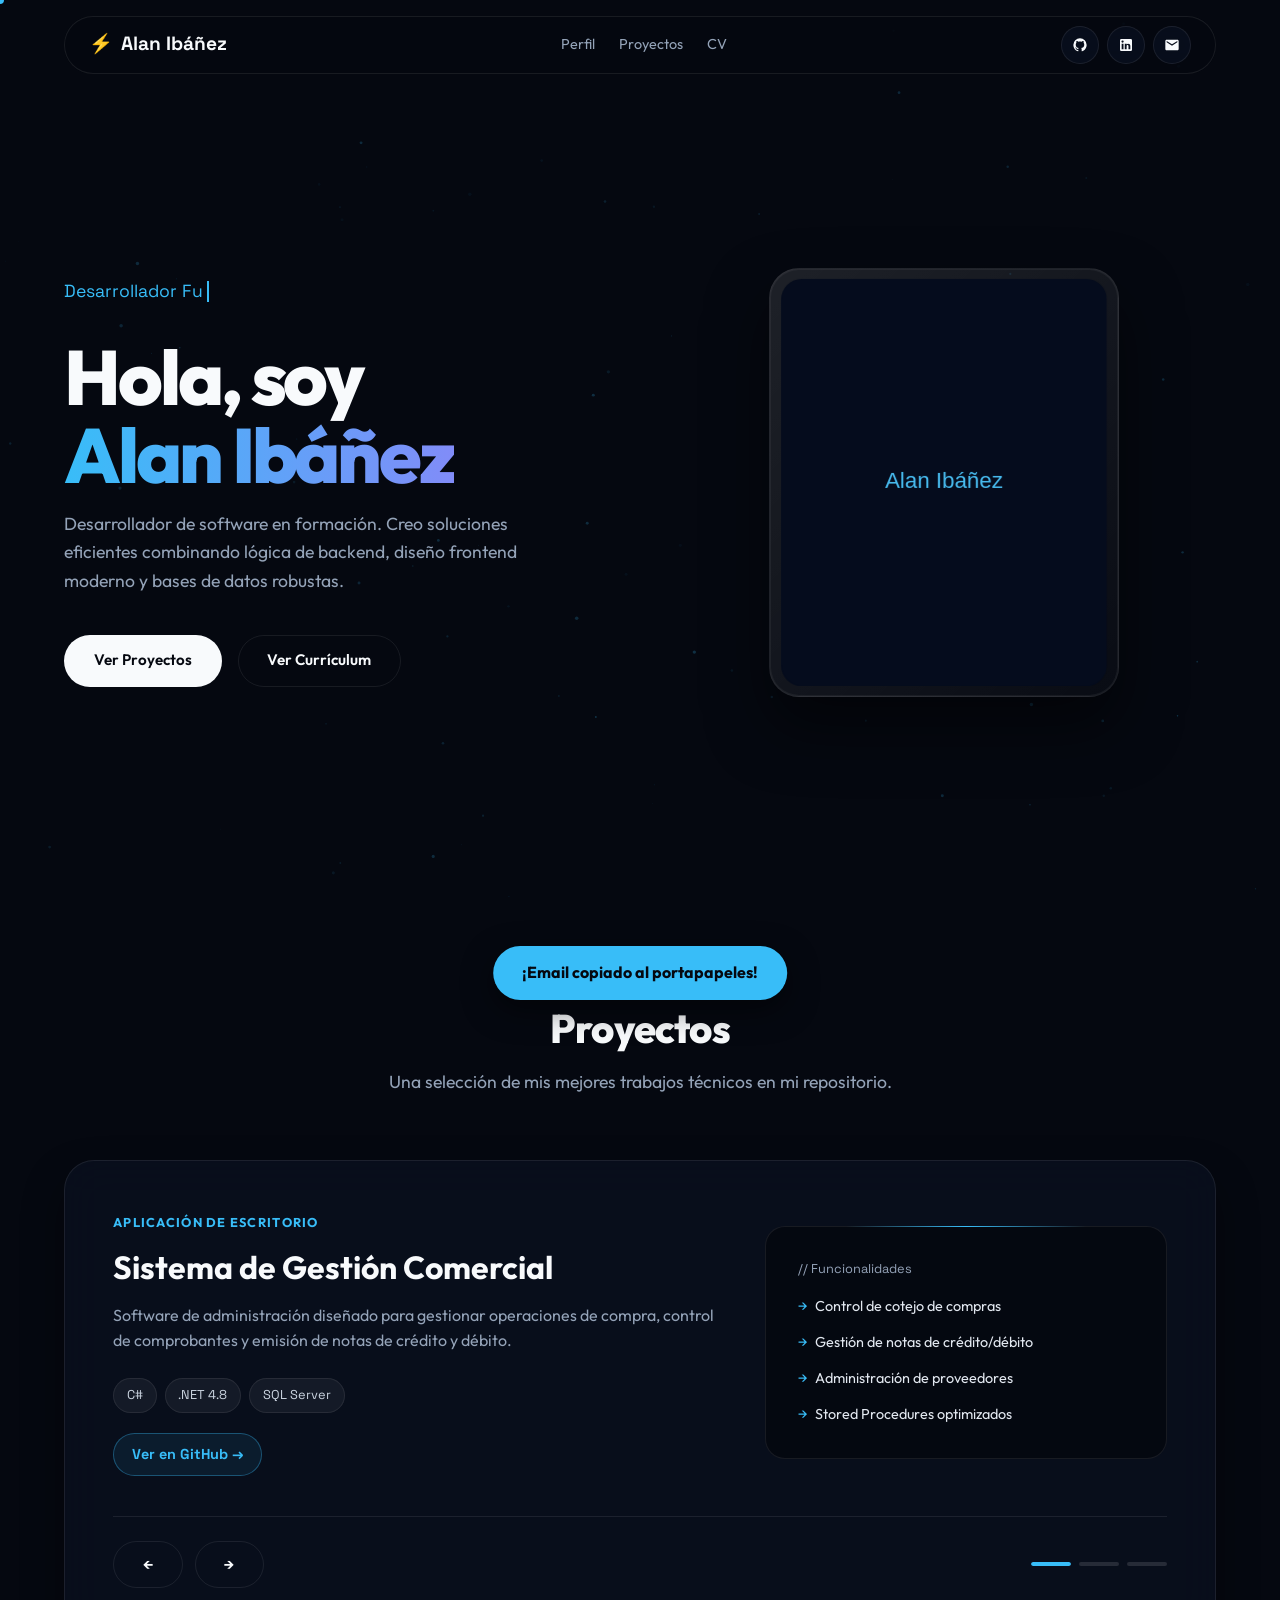
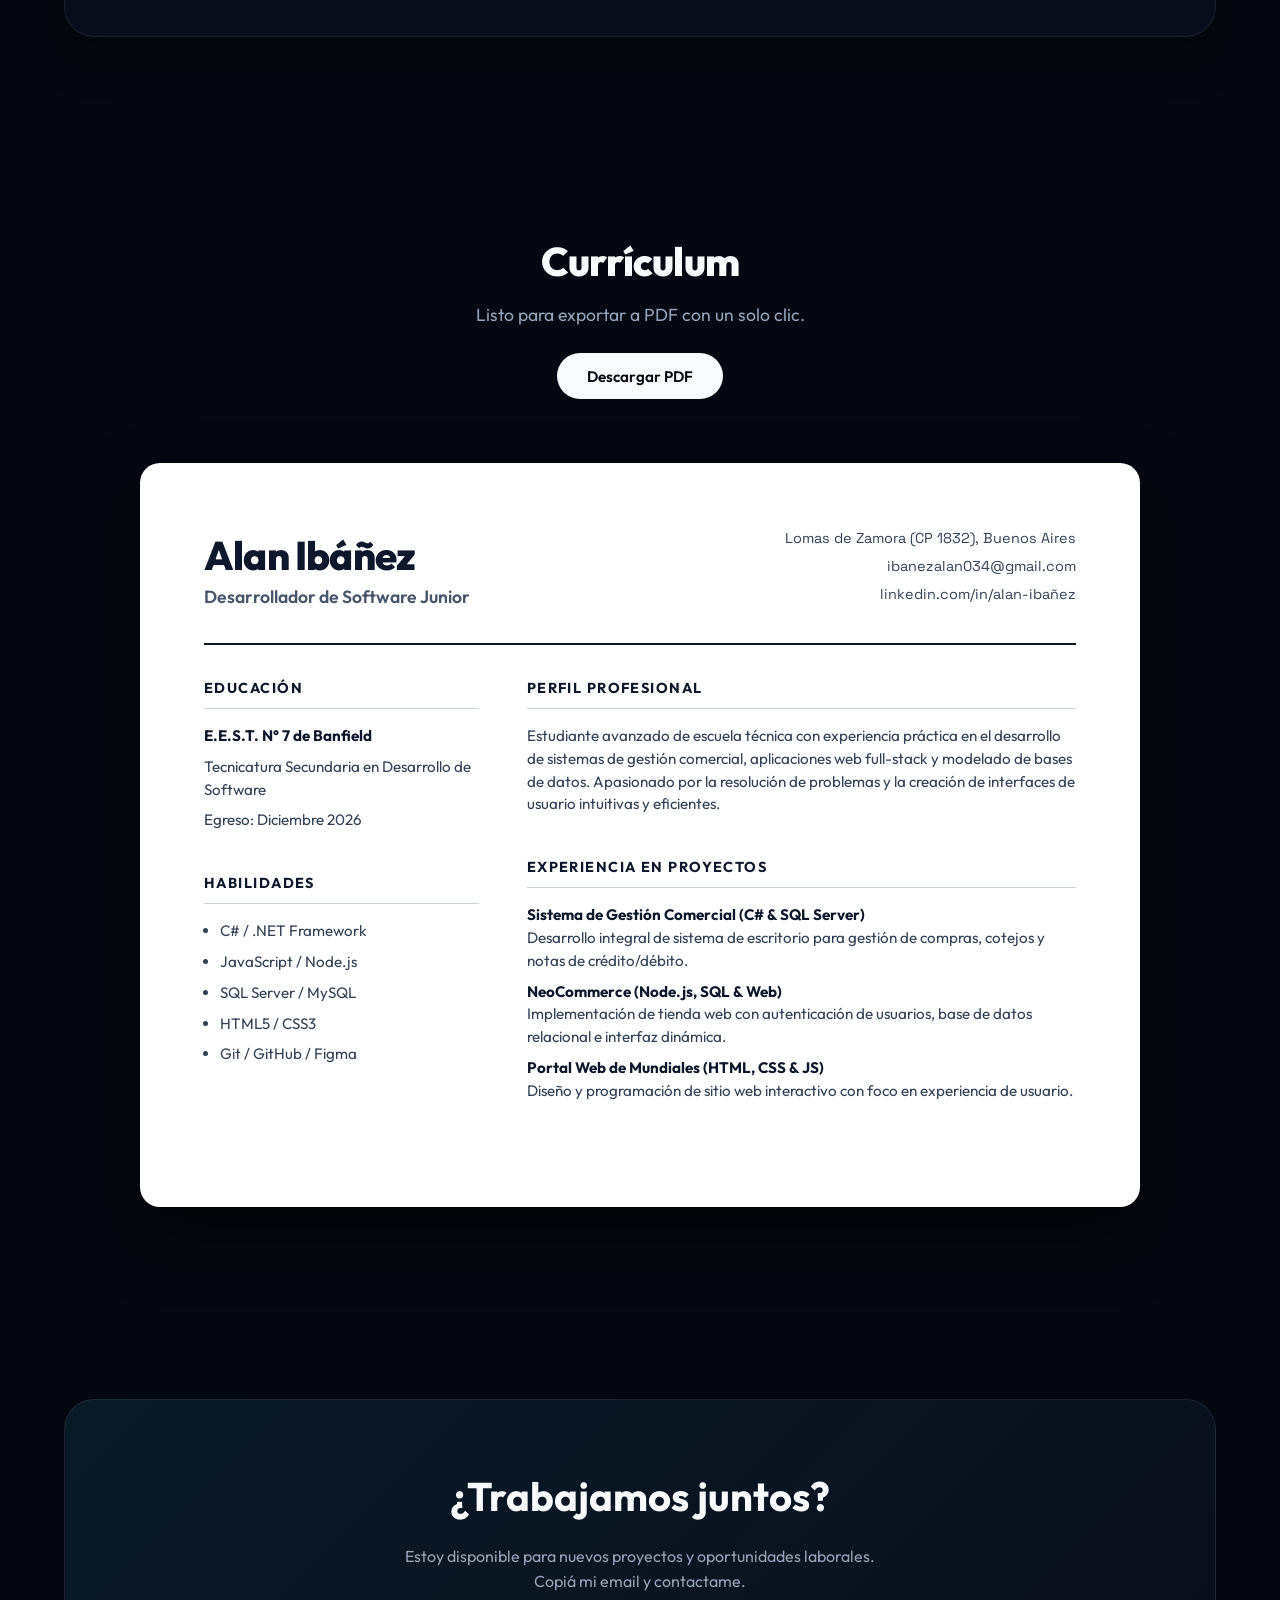
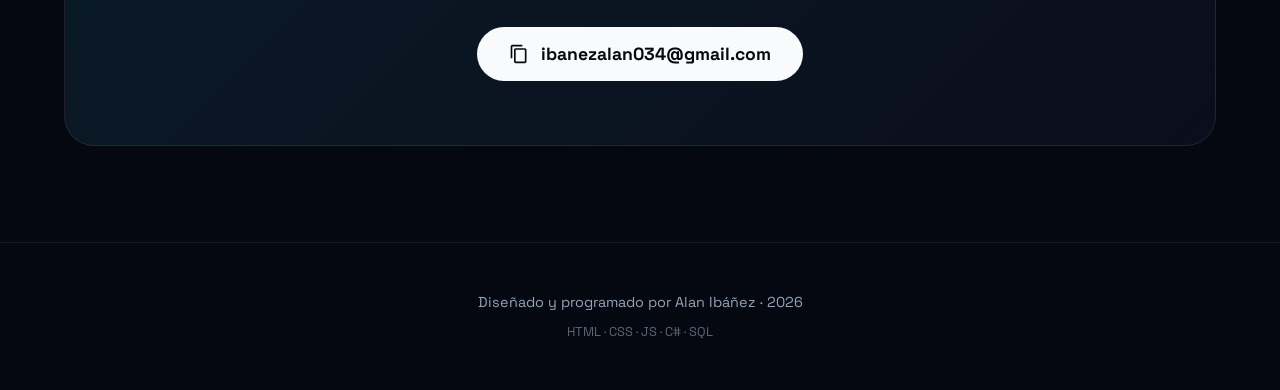
==== commit a001d068: "Update portafolio_alan.html" ====
--- a/portafolio_alan.html
+++ b/portafolio_alan.html
@@ -37,12 +37,11 @@
       overflow-x: hidden;
     }
 
-    /* Cursor personalizado solo en dispositivos con puntero fino */
     .cursor, .cursor-follower { display: none; }
 
     @media (hover: hover) and (pointer: fine) {
       body { cursor: none; }
-      a, button, .btn, .indicator, .copy-btn, .icon-btn { cursor: none; }
+      a, button, .btn, .indicator, .copy-btn, .icon-btn, .project-link { cursor: none; }
 
       .cursor {
         display: block;
@@ -75,7 +74,6 @@
       }
     }
 
-    /* Fondo de partículas */
     #particles-canvas {
       position: fixed;
       inset: 0;
@@ -86,7 +84,6 @@
       pointer-events: none;
     }
 
-    /* Header flotante */
     header {
       position: fixed;
       top: 1rem;
@@ -160,7 +157,6 @@
       outline: none;
     }
 
-    /* Hero */
     .hero {
       min-height: 100vh;
       display: grid;
@@ -232,7 +228,6 @@
       outline: none;
     }
 
-    /* Foto 3D tilt */
     .photo-wrapper { perspective: 1000px; display: flex; justify-content: center; }
     .profile-card {
       width: 100%;
@@ -257,7 +252,6 @@
     }
     .profile-card:hover img { filter: grayscale(0%) contrast(110%); }
 
-    /* Secciones */
     section { max-width: 1200px; margin: 0 auto; padding: 6rem 1.5rem; }
     .section-header { margin-bottom: 4rem; text-align: center; }
     .section-header h2 { font-size: 2.5rem; font-weight: 800; letter-spacing: -0.02em; margin-bottom: 0.5rem; }
@@ -266,7 +260,6 @@
     .reveal { opacity: 0; transform: translateY(32px); transition: opacity 0.7s ease, transform 0.7s ease; }
     .reveal.active { opacity: 1; transform: translateY(0); }
 
-    /* Carrusel */
     .carousel {
       background: var(--surface);
       border: 1px solid var(--border);
@@ -302,7 +295,7 @@
     }
     .slide h3 { font-size: 2rem; margin-bottom: 1rem; line-height: 1.2; }
     .slide p { color: var(--muted); margin-bottom: 1.5rem; font-size: 1rem; }
-    .tags { display: flex; flex-wrap: wrap; gap: 0.5rem; margin-bottom: 1rem; }
+    .tags { display: flex; flex-wrap: wrap; gap: 0.5rem; margin-bottom: 1.25rem; }
     .tag {
       background: rgba(255,255,255,0.05);
       border: 1px solid var(--border);
@@ -311,6 +304,27 @@
       font-size: 0.8rem;
       font-family: var(--font-alt);
       color: #cbd5e1;
+    }
+    .project-link {
+      display: inline-flex;
+      align-items: center;
+      gap: 0.5rem;
+      color: var(--primary);
+      text-decoration: none;
+      font-family: var(--font-alt);
+      font-size: 0.9rem;
+      font-weight: 700;
+      padding: 0.55rem 1.1rem;
+      border-radius: 100px;
+      border: 1px solid rgba(56, 189, 248, 0.35);
+      background: rgba(56, 189, 248, 0.08);
+      transition: all 0.25s ease;
+    }
+    .project-link:hover, .project-link:focus-visible {
+      background: var(--primary);
+      color: var(--bg);
+      transform: translateY(-2px);
+      outline: none;
     }
     .slide-preview {
       background: rgba(0,0,0,0.4);
@@ -368,7 +382,6 @@
     .carousel.paused .indicator.active::after { animation-play-state: paused; }
     @keyframes progress { from { width: 0%; } to { width: 100%; } }
 
-    /* CV */
     .cv-paper {
       background: #fff;
       color: #0f172a;
@@ -407,7 +420,6 @@
     .cv-section ul { padding-left: 1rem; }
     .cv-section strong { color: #0f172a; }
 
-    /* Contacto */
     .contact-box {
       background: linear-gradient(135deg, rgba(56,189,248,0.1), rgba(129,140,248,0.05));
       border: 1px solid var(--border);
@@ -510,8 +522,8 @@
         <a href="#cv">CV</a>
       </nav>
       <div style="display:flex; gap:0.5rem;">
-        <a href="#proyectos" class="icon-btn" title="Ver mis proyectos" aria-label="Proyectos">
-          <svg width="16" height="16" viewBox="0 0 24 24" fill="currentColor"><path d="M10 4H4C2.9 4 2 4.9 2 6V18C2 19.1 2.9 20 4 20H20C21.1 20 22 19.1 22 18V8C22 6.9 21.1 6 20 6H12L10 4Z"/></svg>
+        <a href="https://github.com/Ibanezalan034/Portafolio-Alan" target="_blank" rel="noopener noreferrer" class="icon-btn" title="Mi repositorio en GitHub" aria-label="GitHub">
+          <svg width="16" height="16" viewBox="0 0 24 24" fill="currentColor"><path d="M12 2A10 10 0 0 0 2 12c0 4.42 2.87 8.17 6.84 9.5.5.08.66-.23.66-.5v-1.69c-2.77.6-3.36-1.34-3.36-1.34-.46-1.16-1.11-1.47-1.11-1.47-.91-.62.07-.6.07-.6 1 .07 1.53 1.03 1.53 1.03.87 1.52 2.34 1.07 2.91.83.09-.65.35-1.09.63-1.34-2.22-.25-4.55-1.11-4.55-4.92 0-1.11.38-2 1.03-2.71-.1-.25-.45-1.29.1-2.64 0 0 .84-.27 2.75 1.02.79-.22 1.65-.33 2.5-.33.85 0 1.71.11 2.5.33 1.91-1.29 2.75-1.02 2.75-1.02.55 1.35.2 2.39.1 2.64.65.71 1.03 1.6 1.03 2.71 0 3.82-2.34 4.66-4.57 4.91.36.31.69.92.69 1.85V21c0 .27.16.59.67.5C19.14 20.16 22 16.42 22 12A10 10 0 0 0 12 2Z"/></svg>
         </a>
         <a href="https://www.linkedin.com/in/alan-ibañez-409024385" target="_blank" rel="noopener noreferrer" class="icon-btn" title="Mi LinkedIn" aria-label="LinkedIn">
           <svg width="16" height="16" viewBox="0 0 24 24" fill="currentColor"><path d="M19 3A2 2 0 0 1 21 5V19A2 2 0 0 1 19 21H5A2 2 0 0 1 3 19V5A2 2 0 0 1 5 3H19M18.5 18.5V13.2A3.26 3.26 0 0 0 15.24 9.94C14.39 9.94 13.4 10.46 12.92 11.24V10.13H10.13V18.5H12.92V13.57C12.92 12.8 13.54 12.17 14.31 12.17A1.4 1.4 0 0 1 15.71 13.57V18.5H18.5M6.88 8.56A1.68 1.68 0 0 0 8.56 6.88C8.56 5.95 7.81 5.19 6.88 5.19A1.69 1.69 0 0 0 5.19 6.88C5.19 7.81 5.95 8.56 6.88 8.56M8.27 18.5V10.13H5.5V18.5H8.27Z"/></svg>
@@ -550,7 +562,7 @@
     <section id="proyectos" class="reveal">
       <div class="section-header">
         <h2>Proyectos</h2>
-        <p>Una selección de mis mejores trabajos técnicos.</p>
+        <p>Una selección de mis mejores trabajos técnicos en mi repositorio.</p>
       </div>
 
       <div class="carousel" id="mainCarousel" aria-roledescription="carrusel">
@@ -566,6 +578,9 @@
                   <span class="tag">.NET 4.8</span>
                   <span class="tag">SQL Server</span>
                 </div>
+                <a href="https://github.com/Ibanezalan034/Portafolio-Alan/tree/main/proyectos/sistema-gestion-comercial" target="_blank" rel="noopener noreferrer" class="project-link">
+                  Ver en GitHub →
+                </a>
               </div>
               <div class="slide-preview">
                 <div class="preview-badge">// Funcionalidades</div>
@@ -589,6 +604,9 @@
                   <span class="tag">SQL</span>
                   <span class="tag">CSS3</span>
                 </div>
+                <a href="https://github.com/Ibanezalan034/Portafolio-Alan/tree/main/proyectos/neocommerce" target="_blank" rel="noopener noreferrer" class="project-link">
+                  Ver en GitHub →
+                </a>
               </div>
               <div class="slide-preview">
                 <div class="preview-badge">// Funcionalidades</div>
@@ -611,6 +629,9 @@
                   <span class="tag">CSS3</span>
                   <span class="tag">JavaScript</span>
                 </div>
+                <a href="https://github.com/Ibanezalan034/Portafolio-Alan/tree/main/proyectos/portal-mundiales" target="_blank" rel="noopener noreferrer" class="project-link">
+                  Ver en GitHub →
+                </a>
               </div>
               <div class="slide-preview">
                 <div class="preview-badge">// Funcionalidades</div>
@@ -658,7 +679,7 @@
           <div>
             <div class="cv-section">
               <h4>Educación</h4>
-              <p><strong>Técnica N° 7</strong></p>
+              <p><strong>E.E.S.T. N° 7 de Banfield</strong></p>
               <p>Tecnicatura Secundaria en Desarrollo de Software</p>
               <p>Egreso: Diciembre 2026</p>
             </div>
@@ -711,7 +732,6 @@
   <script>
     const prefersReducedMotion = window.matchMedia('(prefers-reduced-motion: reduce)').matches;
 
-    // Cursor personalizado
     const cursor = document.querySelector('.cursor');
     const follower = document.querySelector('.cursor-follower');
     if (cursor && follower && window.matchMedia('(hover: hover) and (pointer: fine)').matches) {
@@ -734,13 +754,12 @@
       }
       requestAnimationFrame(animateFollower);
 
-      document.querySelectorAll('a, button, .btn, .indicator, .copy-btn, .icon-btn').forEach(el => {
+      document.querySelectorAll('a, button, .btn, .indicator, .copy-btn, .icon-btn, .project-link').forEach(el => {
         el.addEventListener('mouseenter', () => follower.classList.add('cursor-hover'));
         el.addEventListener('mouseleave', () => follower.classList.remove('cursor-hover'));
       });
     }
 
-    // Typing effect
     const typingText = document.getElementById('typing-text');
     const phrases = ["Desarrollador Full-Stack", "Técnico en Software", "Apasionado por el Código"];
     let phraseIndex = 0;
@@ -769,7 +788,6 @@
       setTimeout(type, 600);
     }
 
-    // 3D Tilt card
     const tiltCard = document.getElementById('tilt-card');
     const photoWrapper = document.querySelector('.photo-wrapper');
     if (tiltCard && photoWrapper && !prefersReducedMotion) {
@@ -786,7 +804,6 @@
       });
     }
 
-    // Partículas en canvas
     const canvas = document.getElementById('particles-canvas');
     const ctx = canvas.getContext('2d');
     let particlesArray = [];
@@ -852,7 +869,6 @@
       }
     });
 
-    // Carrusel con track deslizante
     const track = document.getElementById("slidesTrack");
     const slides = document.querySelectorAll("#slidesTrack .slide");
     const indicatorsContainer = document.getElementById("carouselIndicators");
@@ -916,7 +932,6 @@
       resetAutoPlay();
     });
 
-    // Swipe / Drag en carrusel
     let isDragging = false;
     let startX = 0;
     let deltaX = 0;
@@ -926,7 +941,7 @@
     }
 
     function dragStart(e) {
-      if (e.target.closest('button')) return;
+      if (e.target.closest('button, a')) return;
       isDragging = true;
       startX = getClientX(e);
       deltaX = 0;
@@ -969,7 +984,6 @@
 
     startAutoPlay();
 
-    // Reveal on scroll
     const revealElements = document.querySelectorAll('.reveal');
     if (prefersReducedMotion || !('IntersectionObserver' in window)) {
       revealElements.forEach(el => el.classList.add('active'));
@@ -985,7 +999,6 @@
       revealElements.forEach(el => revealObserver.observe(el));
     }
 
-    // Copiar email
     const copyBtn = document.getElementById('copyEmailBtn');
     const toast = document.getElementById('toast');
     let toastTimeout;
@@ -1016,7 +1029,6 @@
       }
     });
 
-    // Atajos de teclado solo cuando el carrusel está visible
     document.addEventListener("keydown", (e) => {
       const rect = carousel.getBoundingClientRect();
       const isVisible = rect.top < window.innerHeight && rect.bottom > 0;
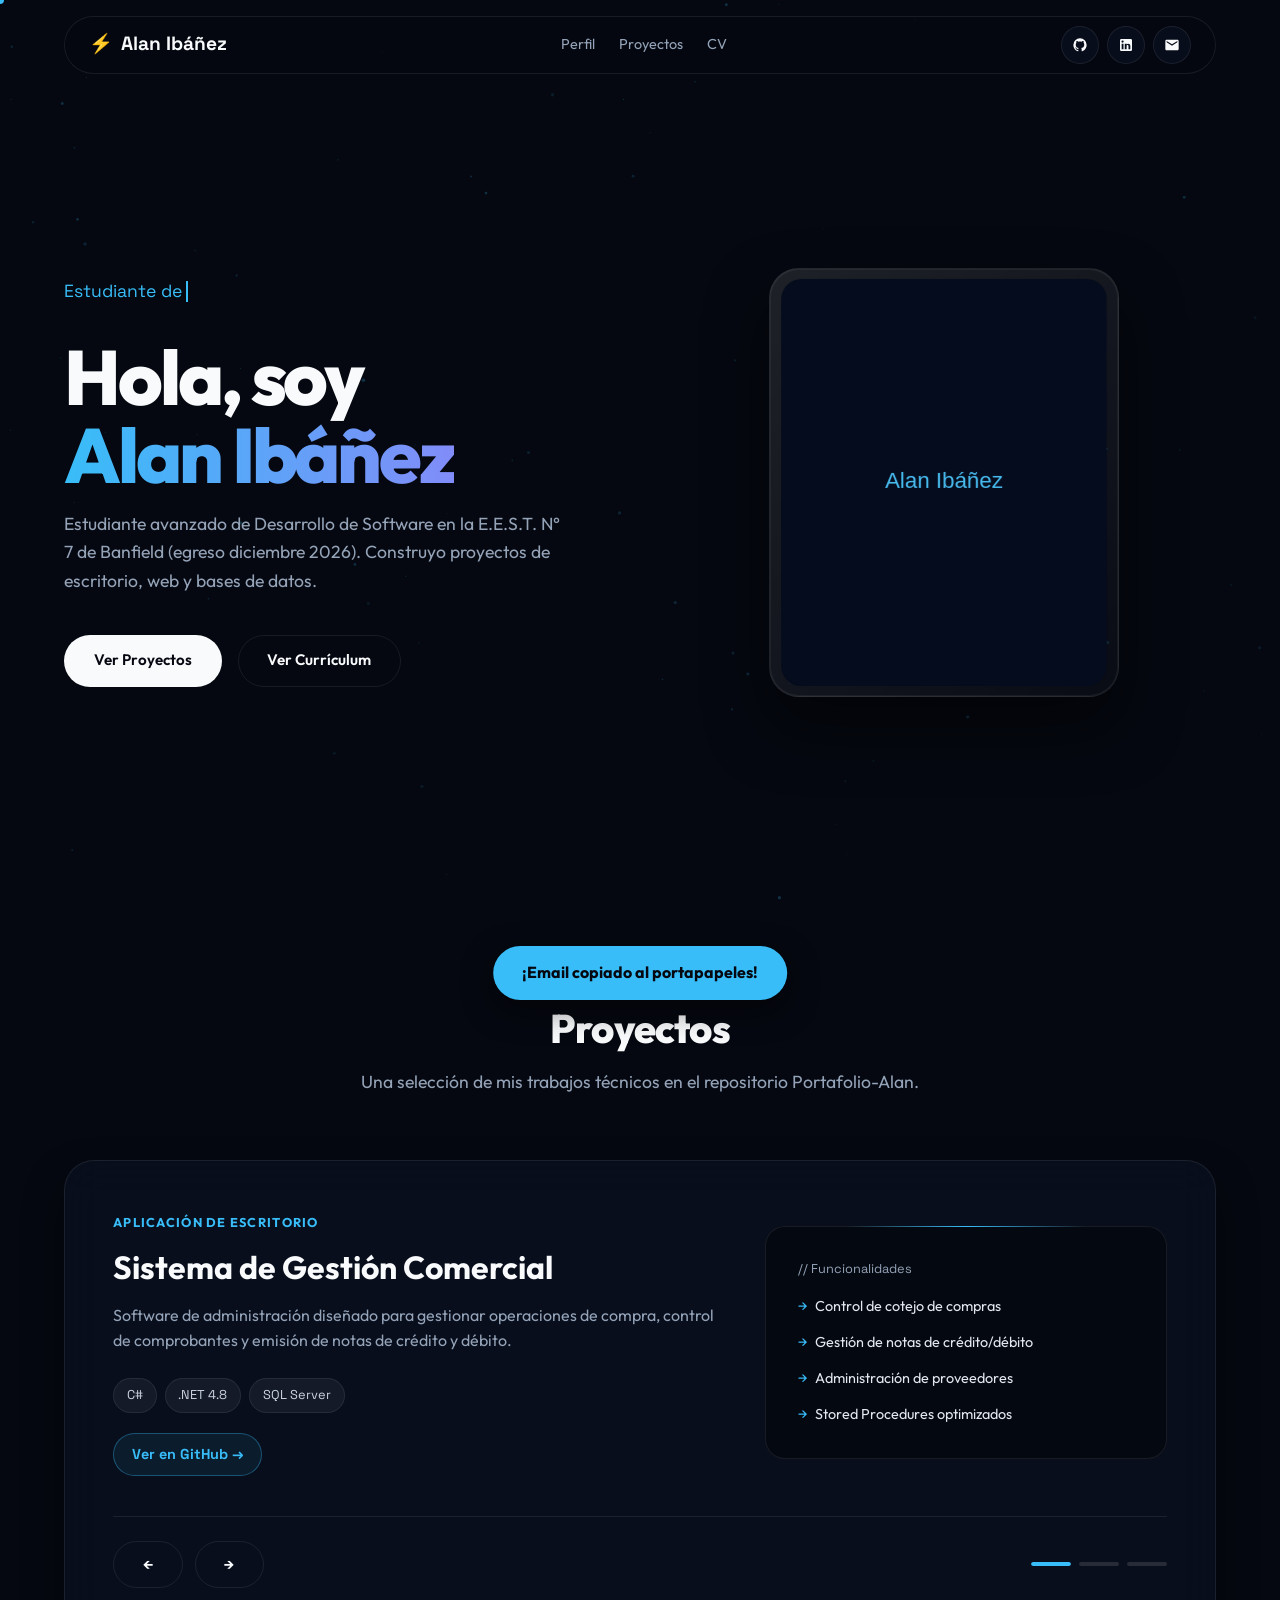
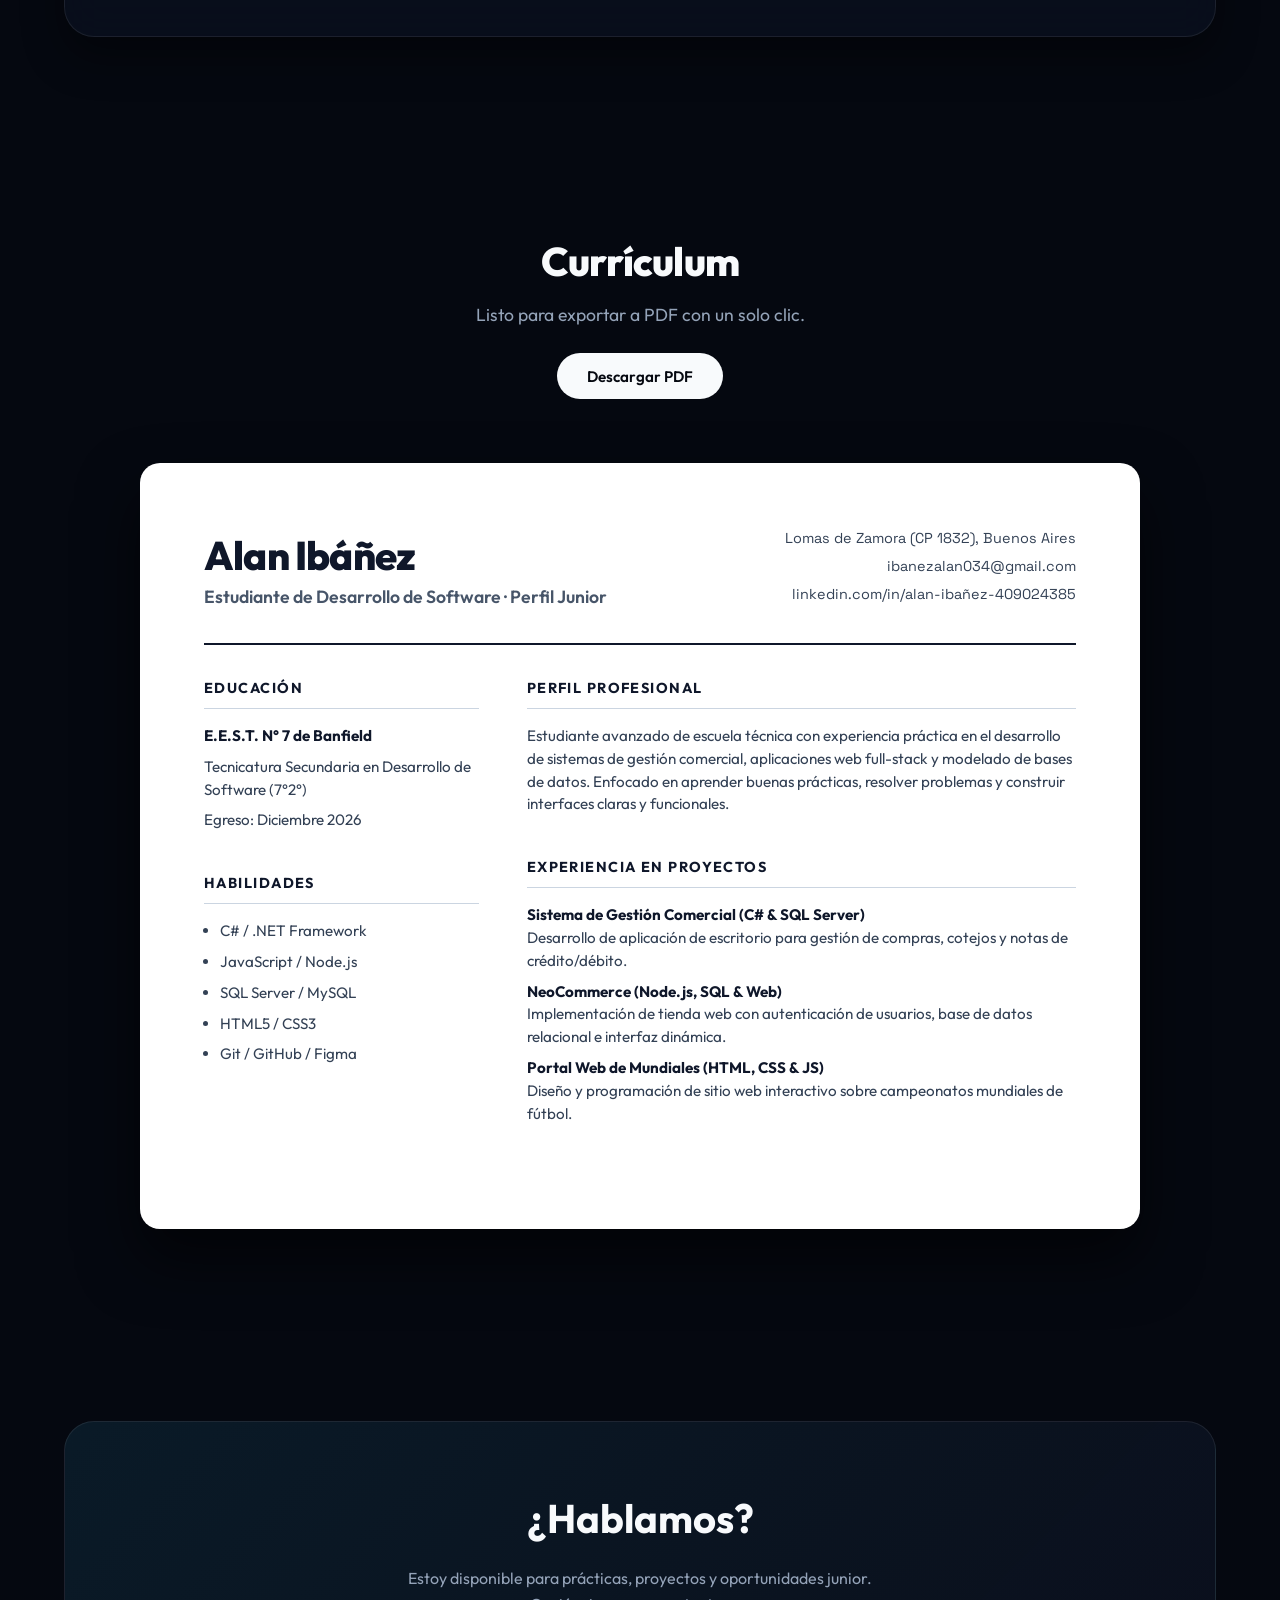
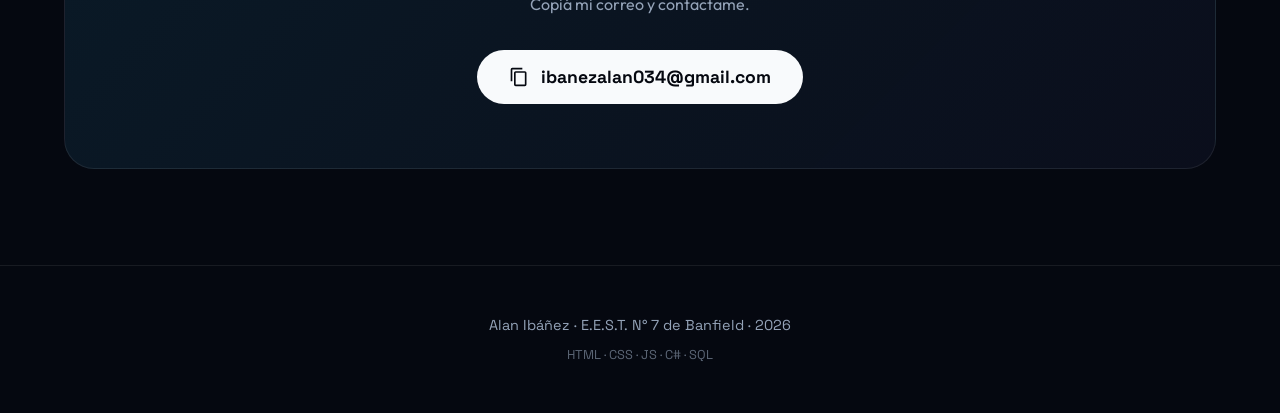
==== commit ecf60560: "Update portafolio_alan.html" ====
--- a/portafolio_alan.html
+++ b/portafolio_alan.html
@@ -3,8 +3,8 @@
 <head>
   <meta charset="UTF-8" />
   <meta name="viewport" content="width=device-width, initial-scale=1.0" />
-  <title>Alan Ibáñez | Desarrollador de Software</title>
-  <meta name="description" content="Portafolio profesional de Alan Ibáñez. Desarrollador Full-Stack en formación." />
+  <title>Alan Ibáñez | Portafolio y Proyectos</title>
+  <meta name="description" content="Portafolio y proyectos de Alan Ibáñez, estudiante de Desarrollo de Software en E.E.S.T. N° 7 de Banfield." />
 
   <link rel="icon" href="data:image/svg+xml,<svg xmlns=%22http://www.w3.org/2000/svg%22 viewBox=%220 0 100 100%22><text y=%22.9em%22 font-size=%2290%22>⚡</text></svg>">
 
@@ -177,6 +177,7 @@
     .hero h1 span {
       background: linear-gradient(to right, #38bdf8, #818cf8);
       -webkit-background-clip: text;
+      background-clip: text;
       -webkit-text-fill-color: transparent;
     }
     .typing-container {
@@ -528,7 +529,7 @@
         <a href="https://www.linkedin.com/in/alan-ibañez-409024385" target="_blank" rel="noopener noreferrer" class="icon-btn" title="Mi LinkedIn" aria-label="LinkedIn">
           <svg width="16" height="16" viewBox="0 0 24 24" fill="currentColor"><path d="M19 3A2 2 0 0 1 21 5V19A2 2 0 0 1 19 21H5A2 2 0 0 1 3 19V5A2 2 0 0 1 5 3H19M18.5 18.5V13.2A3.26 3.26 0 0 0 15.24 9.94C14.39 9.94 13.4 10.46 12.92 11.24V10.13H10.13V18.5H12.92V13.57C12.92 12.8 13.54 12.17 14.31 12.17A1.4 1.4 0 0 1 15.71 13.57V18.5H18.5M6.88 8.56A1.68 1.68 0 0 0 8.56 6.88C8.56 5.95 7.81 5.19 6.88 5.19A1.69 1.69 0 0 0 5.19 6.88C5.19 7.81 5.95 8.56 6.88 8.56M8.27 18.5V10.13H5.5V18.5H8.27Z"/></svg>
         </a>
-        <a href="mailto:ibanezalan034@gmail.com" class="icon-btn" title="Enviarme un correo" aria-label="Email">
+        <a href="https://mail.google.com/mail/?view=cm&fs=1&to=ibanezalan034@gmail.com" target="_blank" rel="noopener noreferrer" class="icon-btn" title="Redactar correo en Gmail" aria-label="Email">
           <svg width="16" height="16" viewBox="0 0 24 24" fill="currentColor"><path d="M20 4H4C2.9 4 2 4.9 2 6V18C2 19.1 2.9 20 4 20H20C21.1 20 22 19.1 22 18V6C22 4.9 21.1 4 20 4M20 8L12 13L4 8V6L12 11L20 6V8Z"/></svg>
         </a>
       </div>
@@ -542,7 +543,7 @@
           <span id="typing-text"></span><span class="cursor-blink"></span>
         </div>
         <h1>Hola, soy <br><span>Alan Ibáñez</span></h1>
-        <p>Desarrollador de software en formación. Creo soluciones eficientes combinando lógica de backend, diseño frontend moderno y bases de datos robustas.</p>
+        <p>Estudiante avanzado de Desarrollo de Software en la E.E.S.T. N° 7 de Banfield (egreso diciembre 2026). Construyo proyectos de escritorio, web y bases de datos.</p>
         <div class="actions">
           <a href="#proyectos" class="btn btn-primary">Ver Proyectos</a>
           <a href="#cv" class="btn btn-outline">Ver Currículum</a>
@@ -562,7 +563,7 @@
     <section id="proyectos" class="reveal">
       <div class="section-header">
         <h2>Proyectos</h2>
-        <p>Una selección de mis mejores trabajos técnicos en mi repositorio.</p>
+        <p>Una selección de mis trabajos técnicos en el repositorio Portafolio-Alan.</p>
       </div>
 
       <div class="carousel" id="mainCarousel" aria-roledescription="carrusel">
@@ -666,12 +667,12 @@
         <div class="cv-header">
           <div class="cv-title">
             <h3>Alan Ibáñez</h3>
-            <p>Desarrollador de Software Junior</p>
+            <p>Estudiante de Desarrollo de Software · Perfil Junior</p>
           </div>
           <div class="cv-contact">
             <p>Lomas de Zamora (CP 1832), Buenos Aires</p>
             <p>ibanezalan034@gmail.com</p>
-            <p>linkedin.com/in/alan-ibañez</p>
+            <p>linkedin.com/in/alan-ibañez-409024385</p>
           </div>
         </div>
 
@@ -680,7 +681,7 @@
             <div class="cv-section">
               <h4>Educación</h4>
               <p><strong>E.E.S.T. N° 7 de Banfield</strong></p>
-              <p>Tecnicatura Secundaria en Desarrollo de Software</p>
+              <p>Tecnicatura Secundaria en Desarrollo de Software (7°2°)</p>
               <p>Egreso: Diciembre 2026</p>
             </div>
             <div class="cv-section">
@@ -697,13 +698,13 @@
           <div>
             <div class="cv-section">
               <h4>Perfil Profesional</h4>
-              <p>Estudiante avanzado de escuela técnica con experiencia práctica en el desarrollo de sistemas de gestión comercial, aplicaciones web full-stack y modelado de bases de datos. Apasionado por la resolución de problemas y la creación de interfaces de usuario intuitivas y eficientes.</p>
+              <p>Estudiante avanzado de escuela técnica con experiencia práctica en el desarrollo de sistemas de gestión comercial, aplicaciones web full-stack y modelado de bases de datos. Enfocado en aprender buenas prácticas, resolver problemas y construir interfaces claras y funcionales.</p>
             </div>
             <div class="cv-section">
               <h4>Experiencia en Proyectos</h4>
-              <p><strong>Sistema de Gestión Comercial (C# &amp; SQL Server)</strong><br>Desarrollo integral de sistema de escritorio para gestión de compras, cotejos y notas de crédito/débito.</p>
+              <p><strong>Sistema de Gestión Comercial (C# &amp; SQL Server)</strong><br>Desarrollo de aplicación de escritorio para gestión de compras, cotejos y notas de crédito/débito.</p>
               <p><strong>NeoCommerce (Node.js, SQL &amp; Web)</strong><br>Implementación de tienda web con autenticación de usuarios, base de datos relacional e interfaz dinámica.</p>
-              <p><strong>Portal Web de Mundiales (HTML, CSS &amp; JS)</strong><br>Diseño y programación de sitio web interactivo con foco en experiencia de usuario.</p>
+              <p><strong>Portal Web de Mundiales (HTML, CSS &amp; JS)</strong><br>Diseño y programación de sitio web interactivo sobre campeonatos mundiales de fútbol.</p>
             </div>
           </div>
         </div>
@@ -712,8 +713,8 @@
 
     <section id="contacto" class="reveal no-print">
       <div class="contact-box">
-        <h2>¿Trabajamos juntos?</h2>
-        <p>Estoy disponible para nuevos proyectos y oportunidades laborales. Copiá mi email y contactame.</p>
+        <h2>¿Hablamos?</h2>
+        <p>Estoy disponible para prácticas, proyectos y oportunidades junior. Copiá mi correo y contactame.</p>
         <button type="button" class="copy-btn" id="copyEmailBtn">
           <svg width="20" height="20" viewBox="0 0 24 24" fill="currentColor"><path d="M19,21H8V7H19M19,5H8A2,2 0 0,0 6,7V21A2,2 0 0,0 8,23H19A2,2 0 0,0 21,21V7A2,2 0 0,0 19,5M16,1H4A2,2 0 0,0 2,3V17H4V3H16V1Z"/></svg>
           ibanezalan034@gmail.com
@@ -723,7 +724,7 @@
   </main>
 
   <footer>
-    <p>Diseñado y programado por Alan Ibáñez · 2026</p>
+    <p>Alan Ibáñez · E.E.S.T. N° 7 de Banfield · 2026</p>
     <p style="margin-top:0.5rem; font-size:0.8rem; opacity:0.6;">HTML · CSS · JS · C# · SQL</p>
   </footer>
 
@@ -761,7 +762,7 @@
     }
 
     const typingText = document.getElementById('typing-text');
-    const phrases = ["Desarrollador Full-Stack", "Técnico en Software", "Apasionado por el Código"];
+    const phrases = ["Estudiante de Software", "C# · Node.js · SQL", "E.E.S.T. N° 7 · Promoción 2026"];
     let phraseIndex = 0;
     let charIndex = 0;
     let isDeleting = false;
